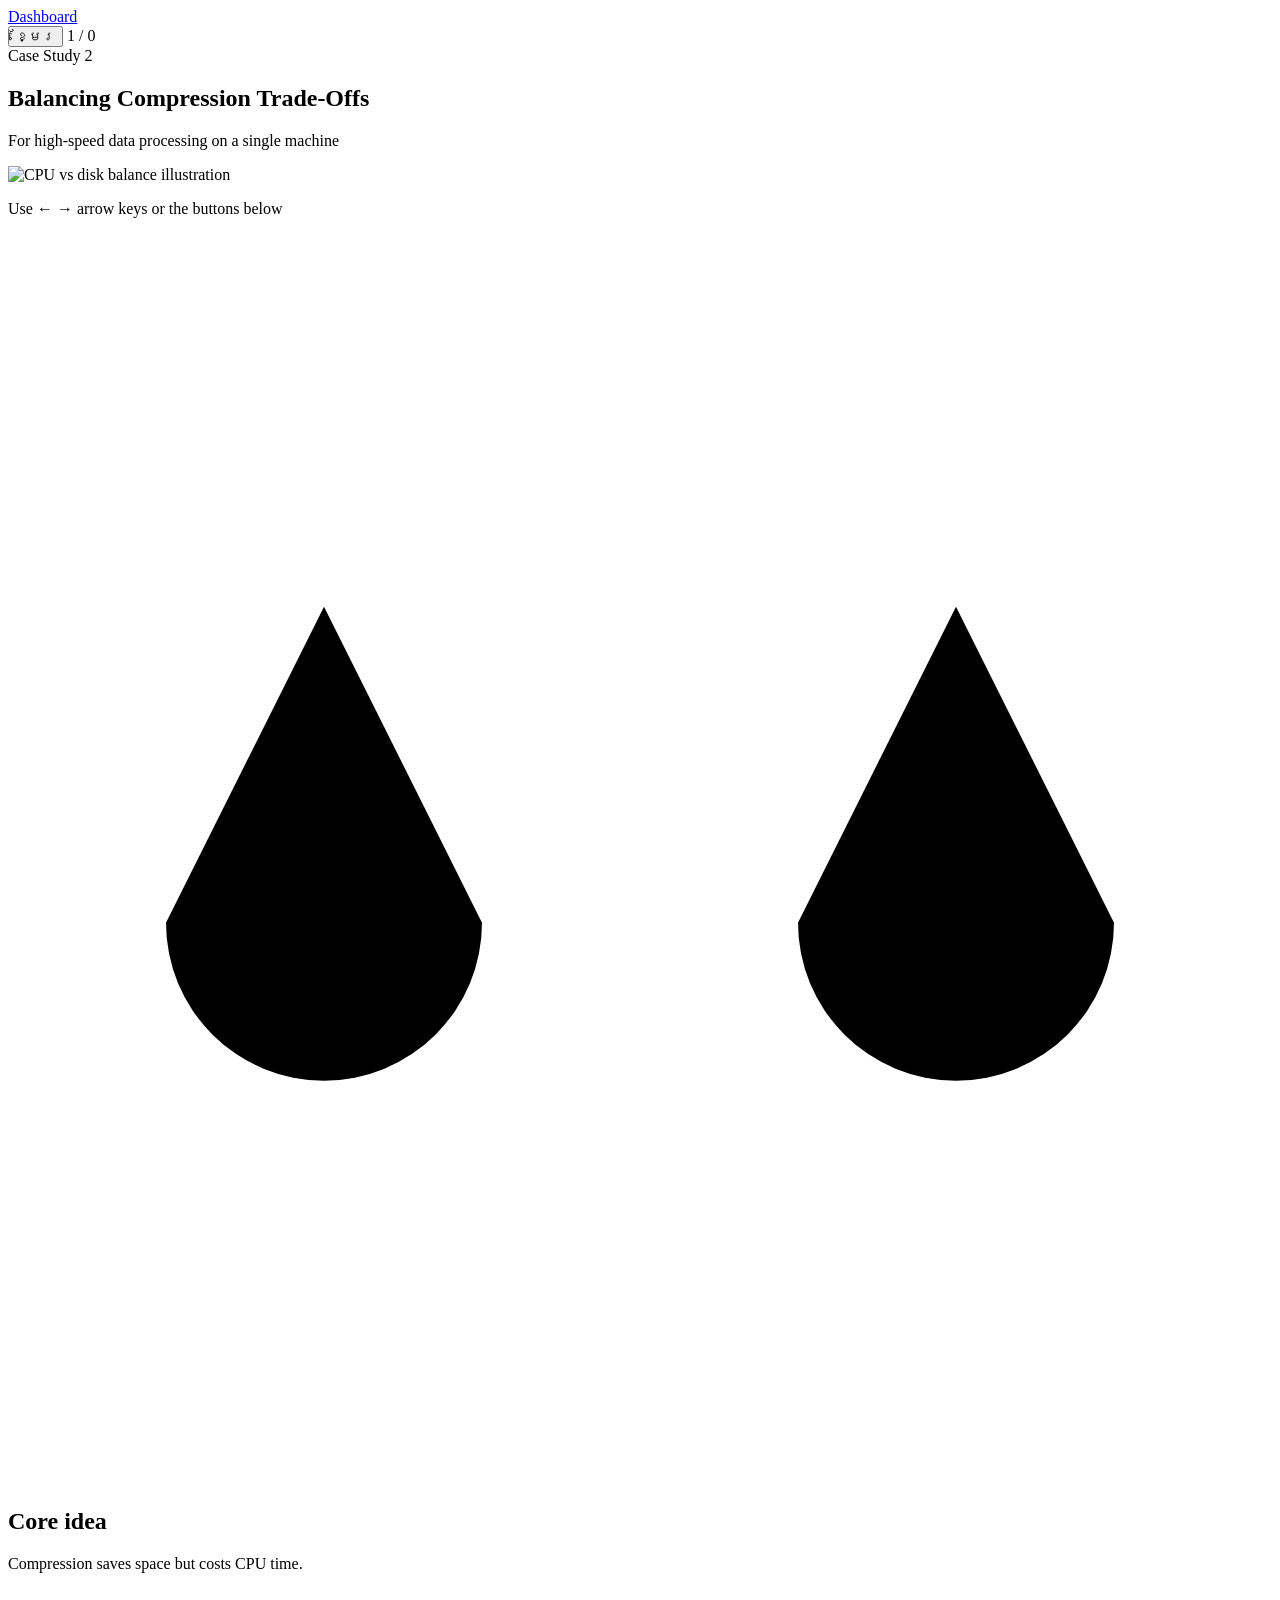
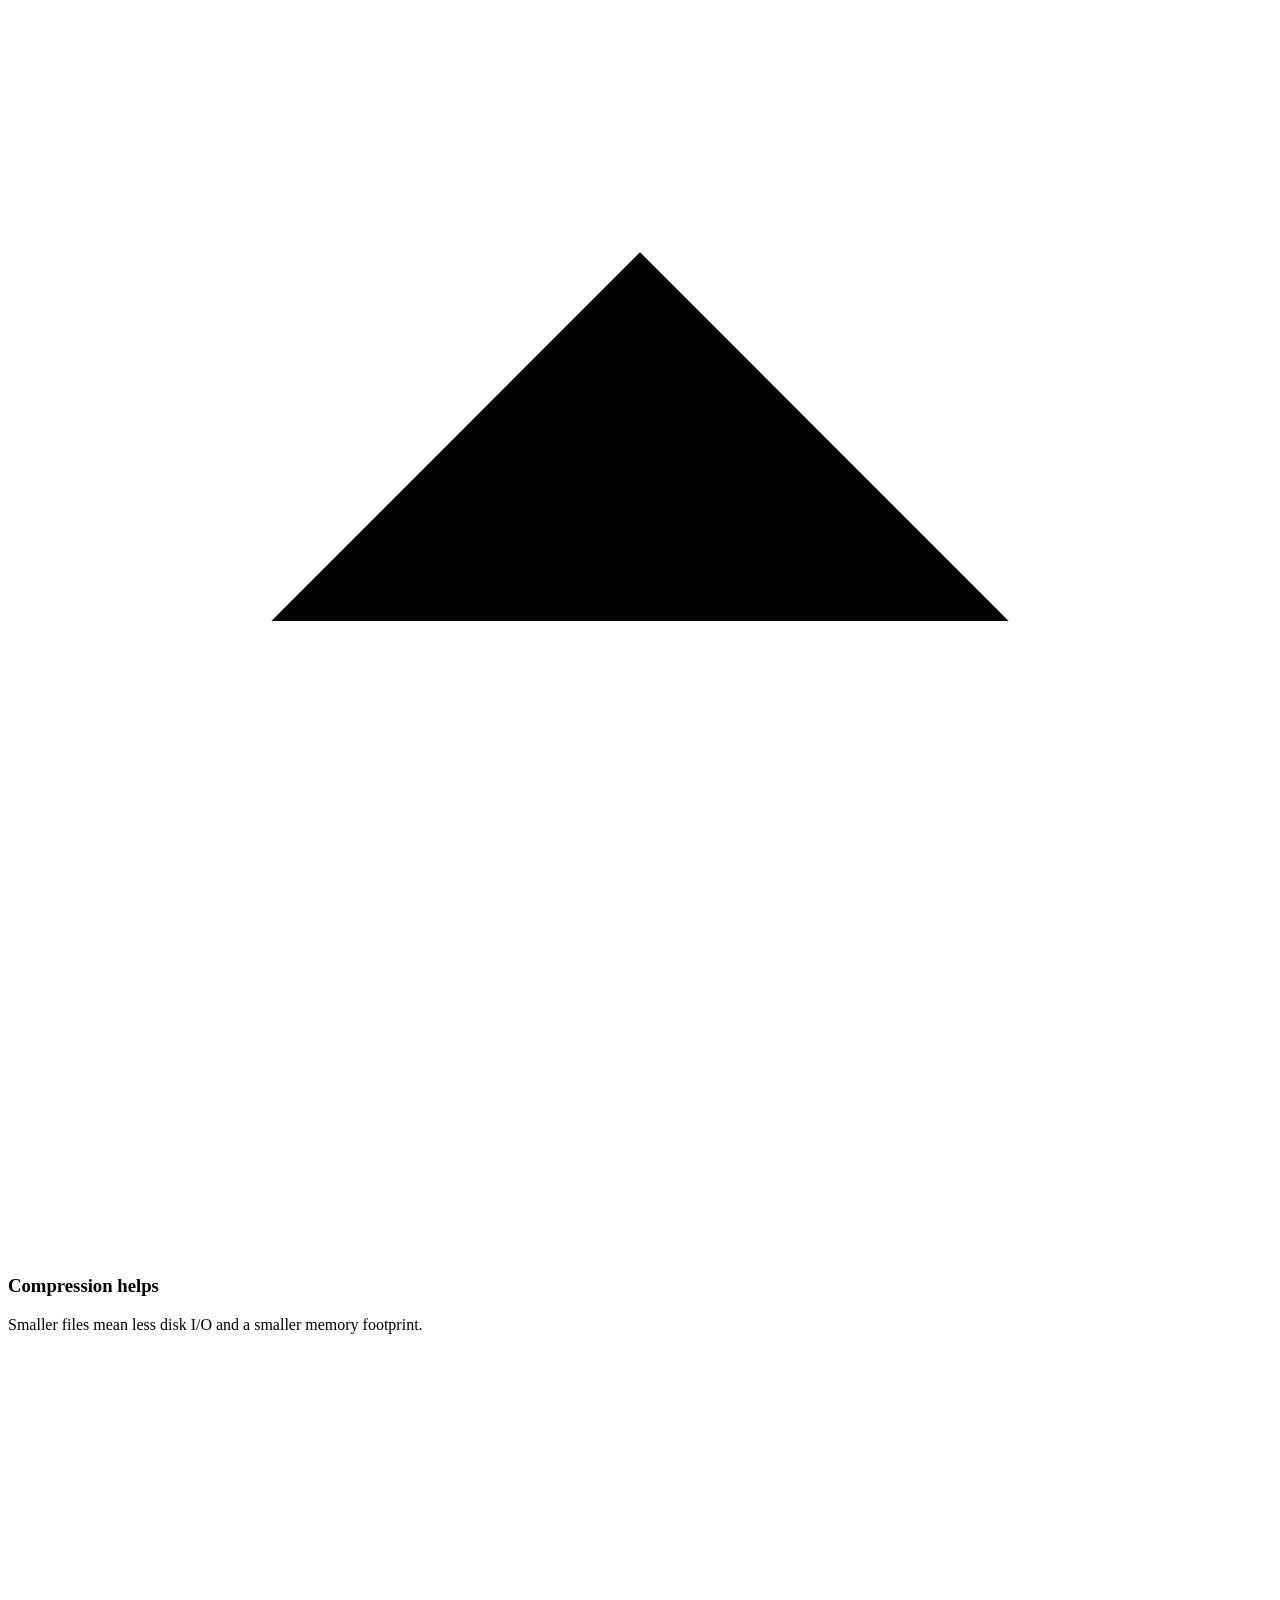
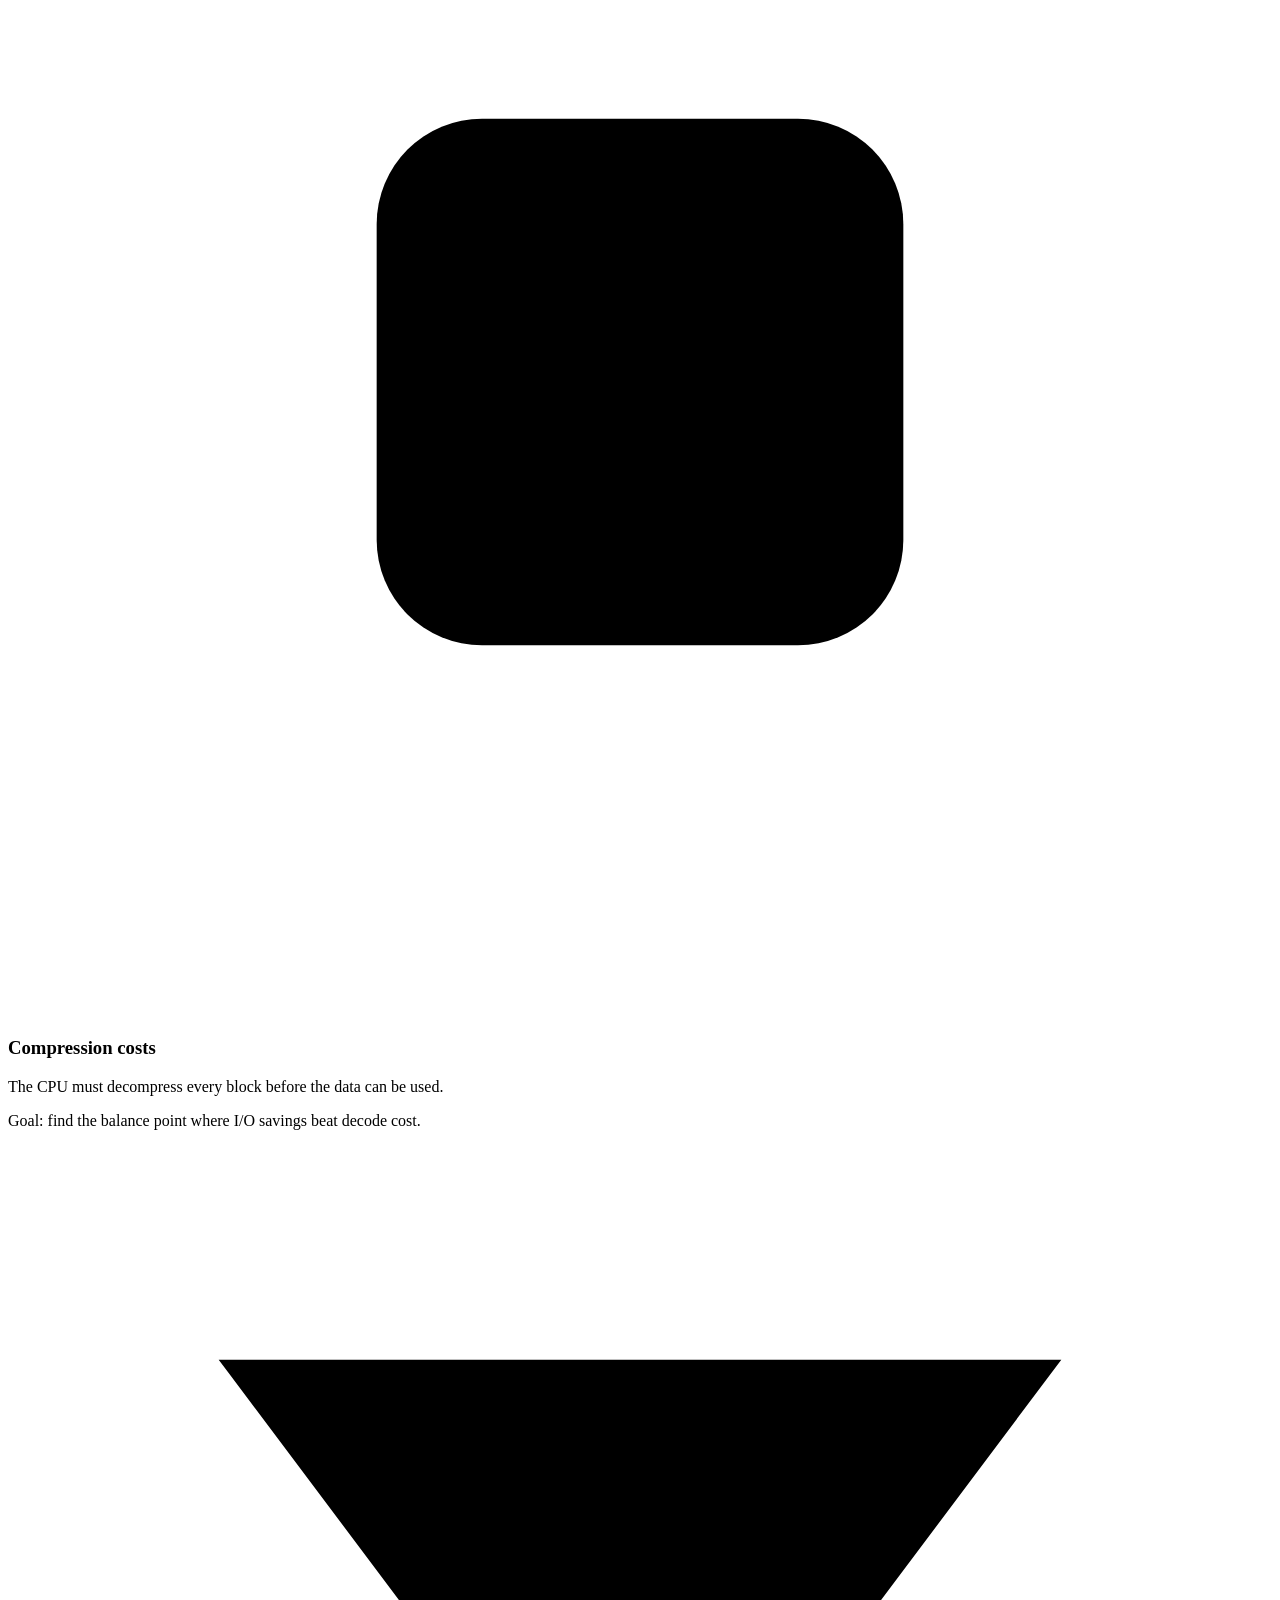
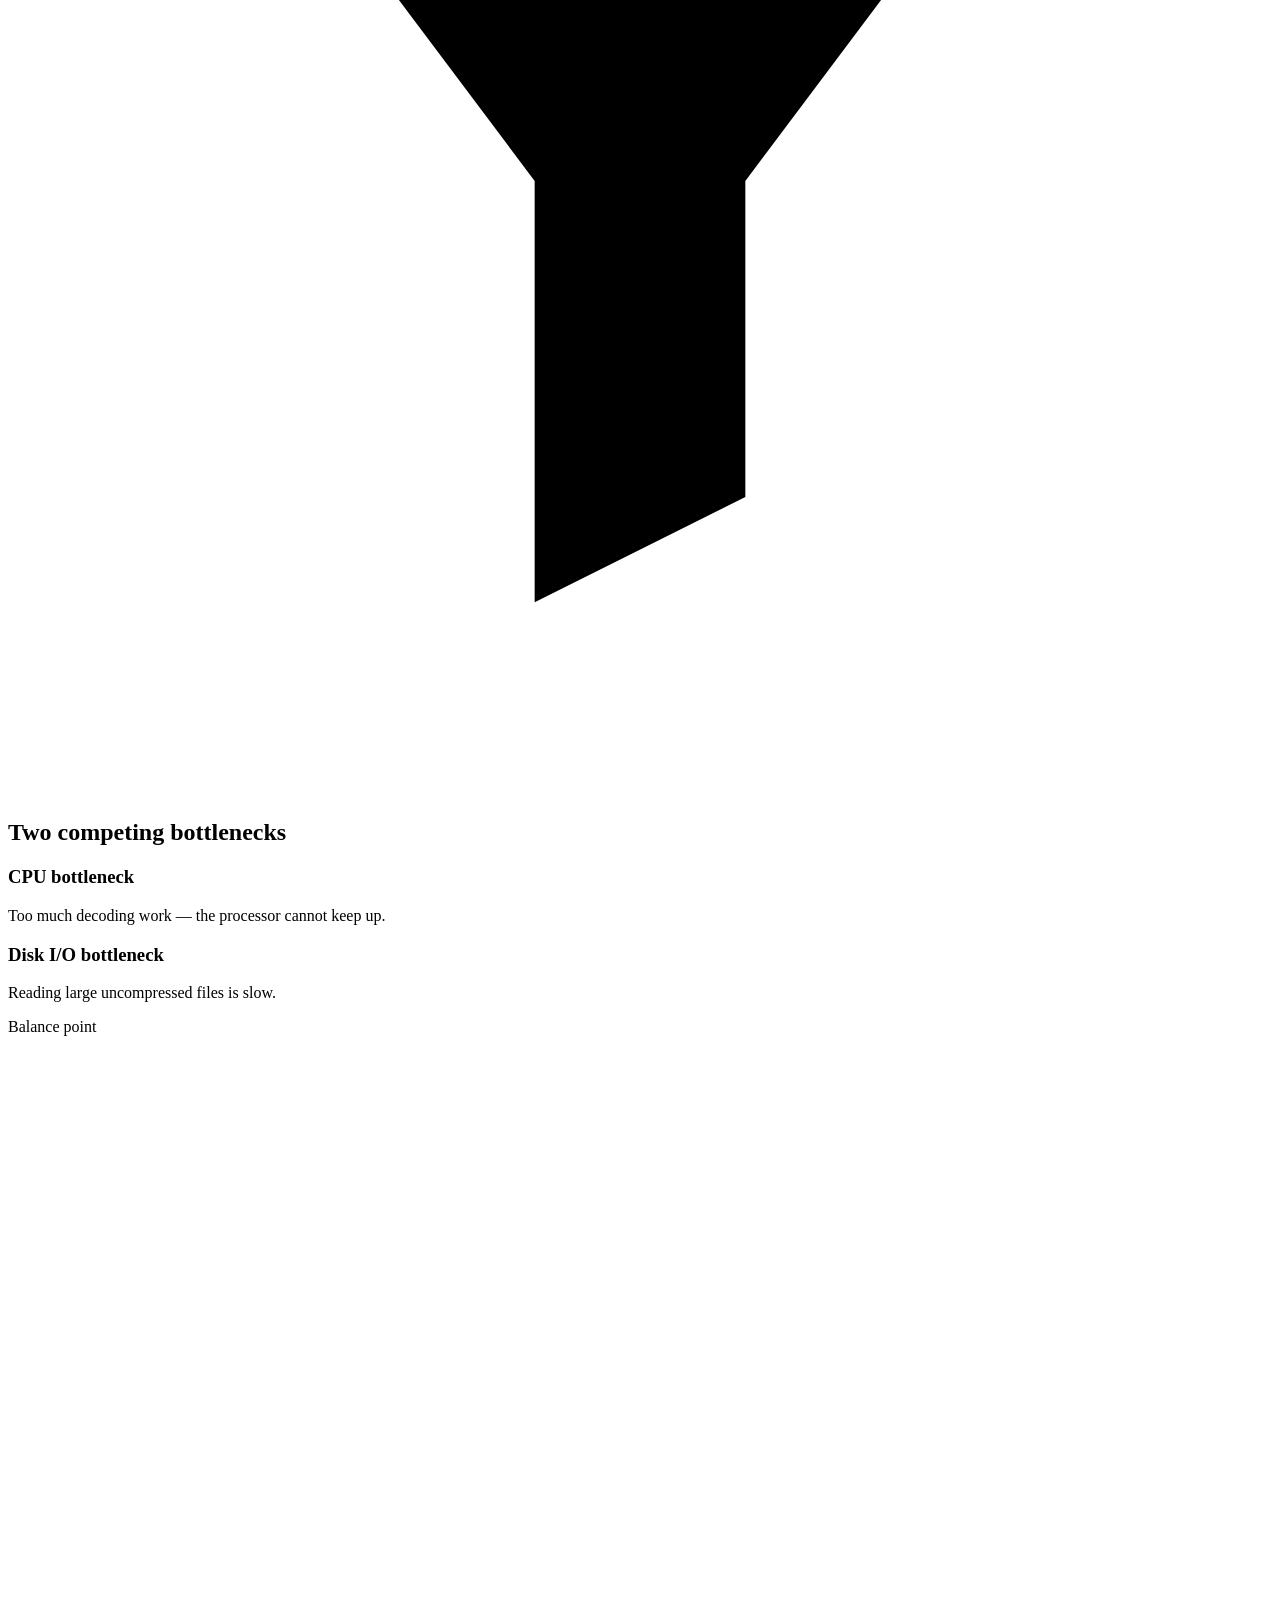
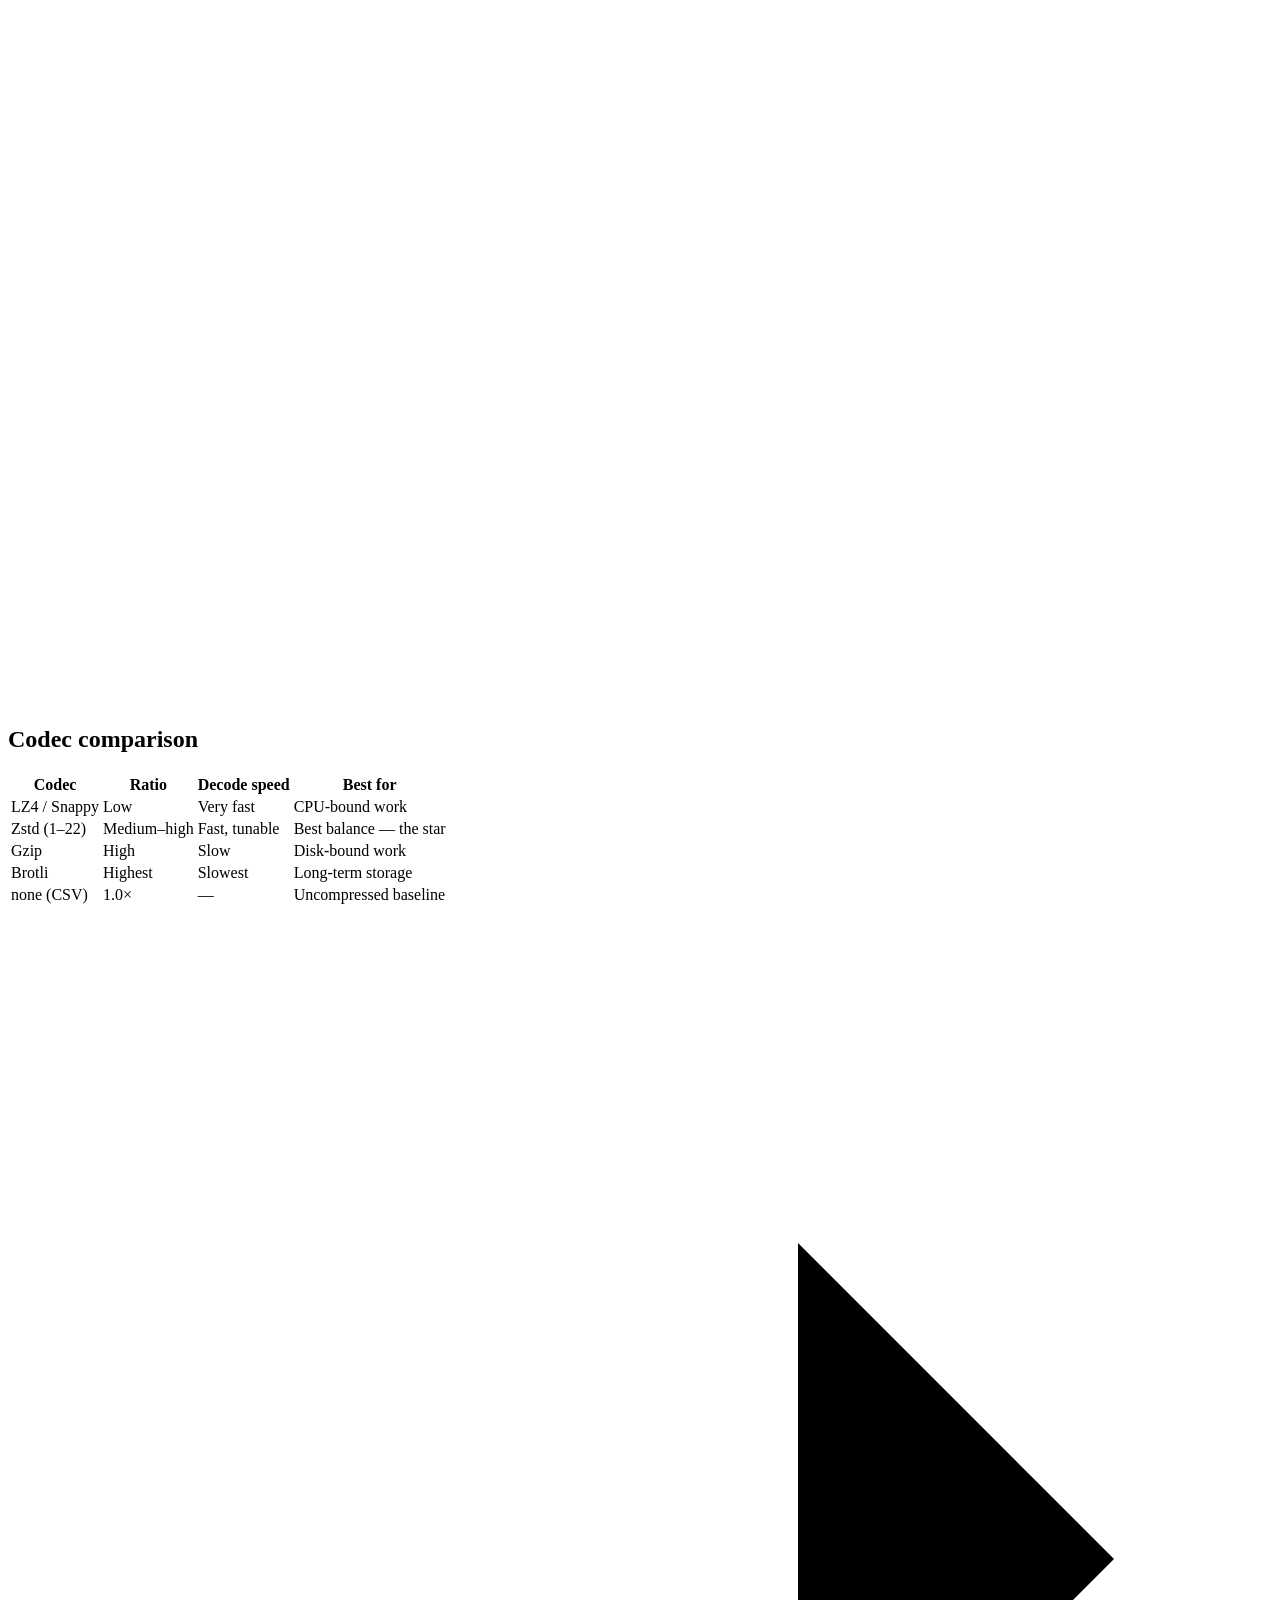
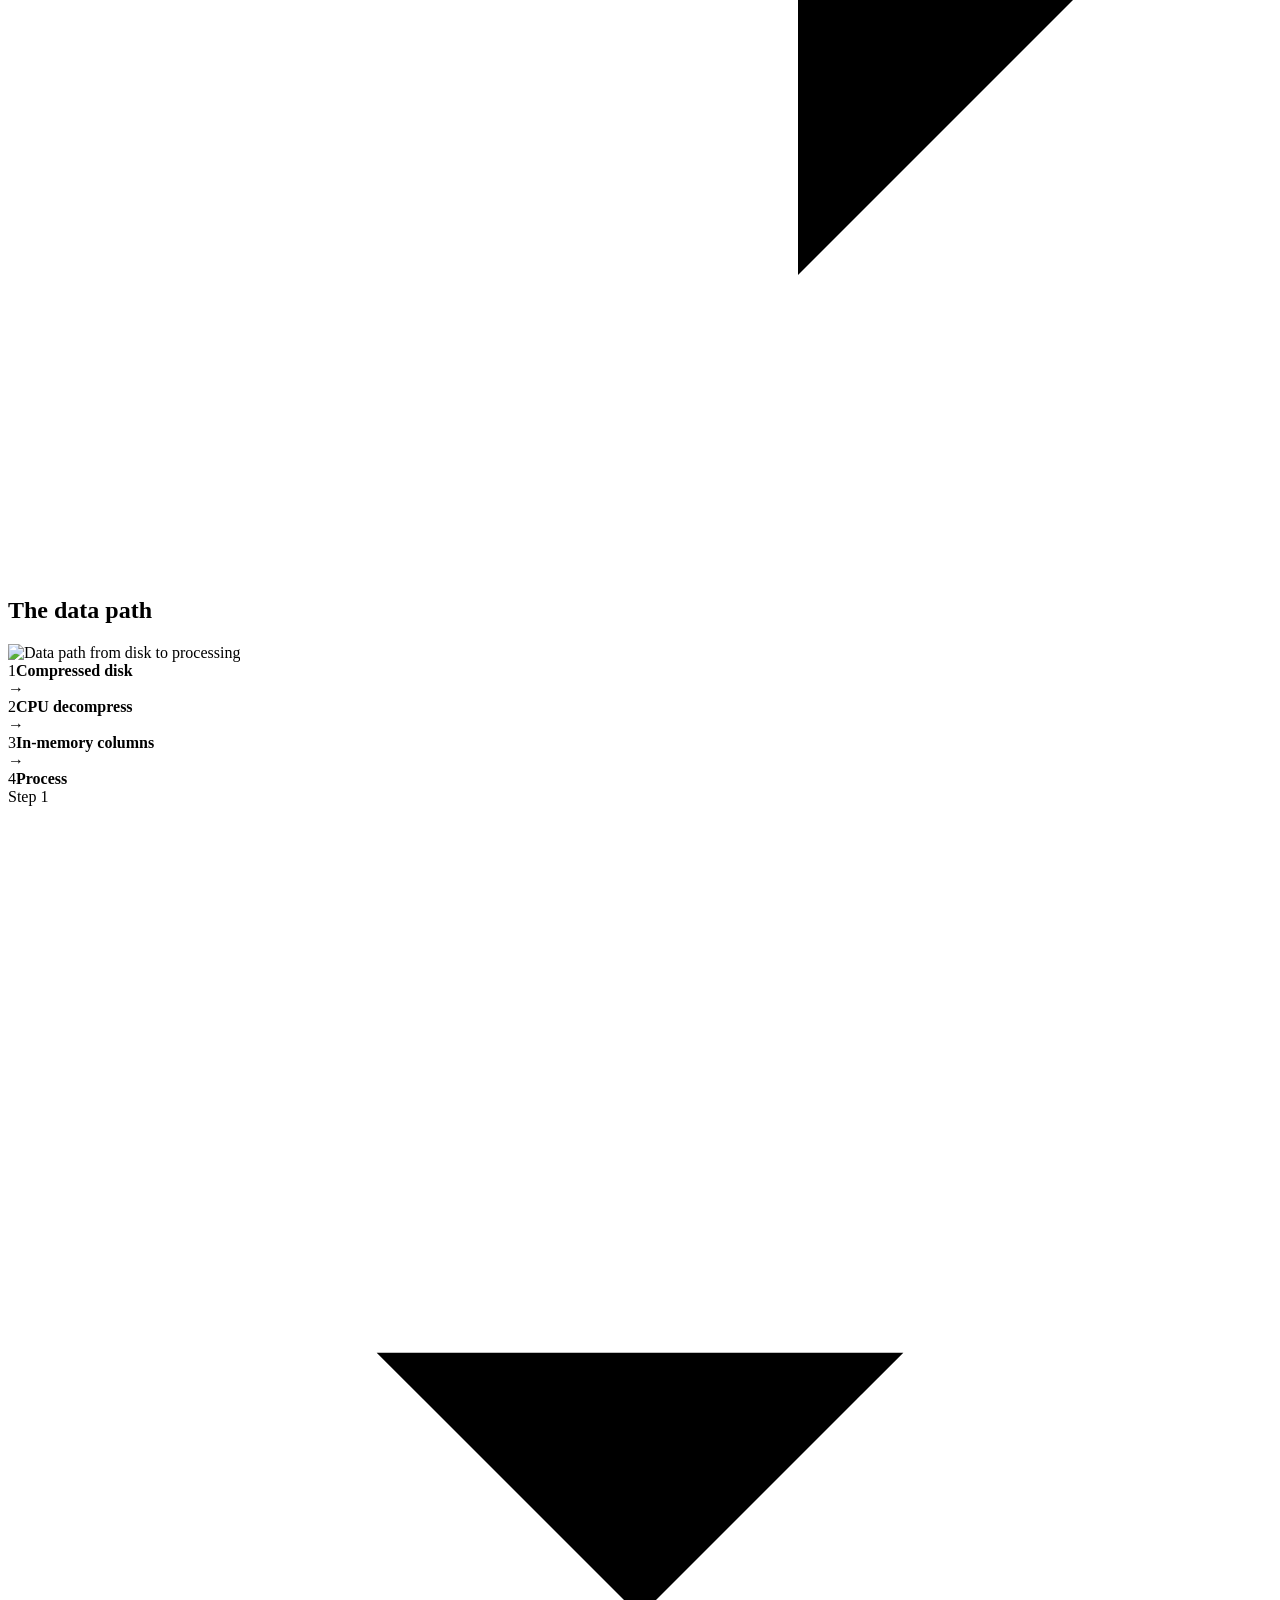
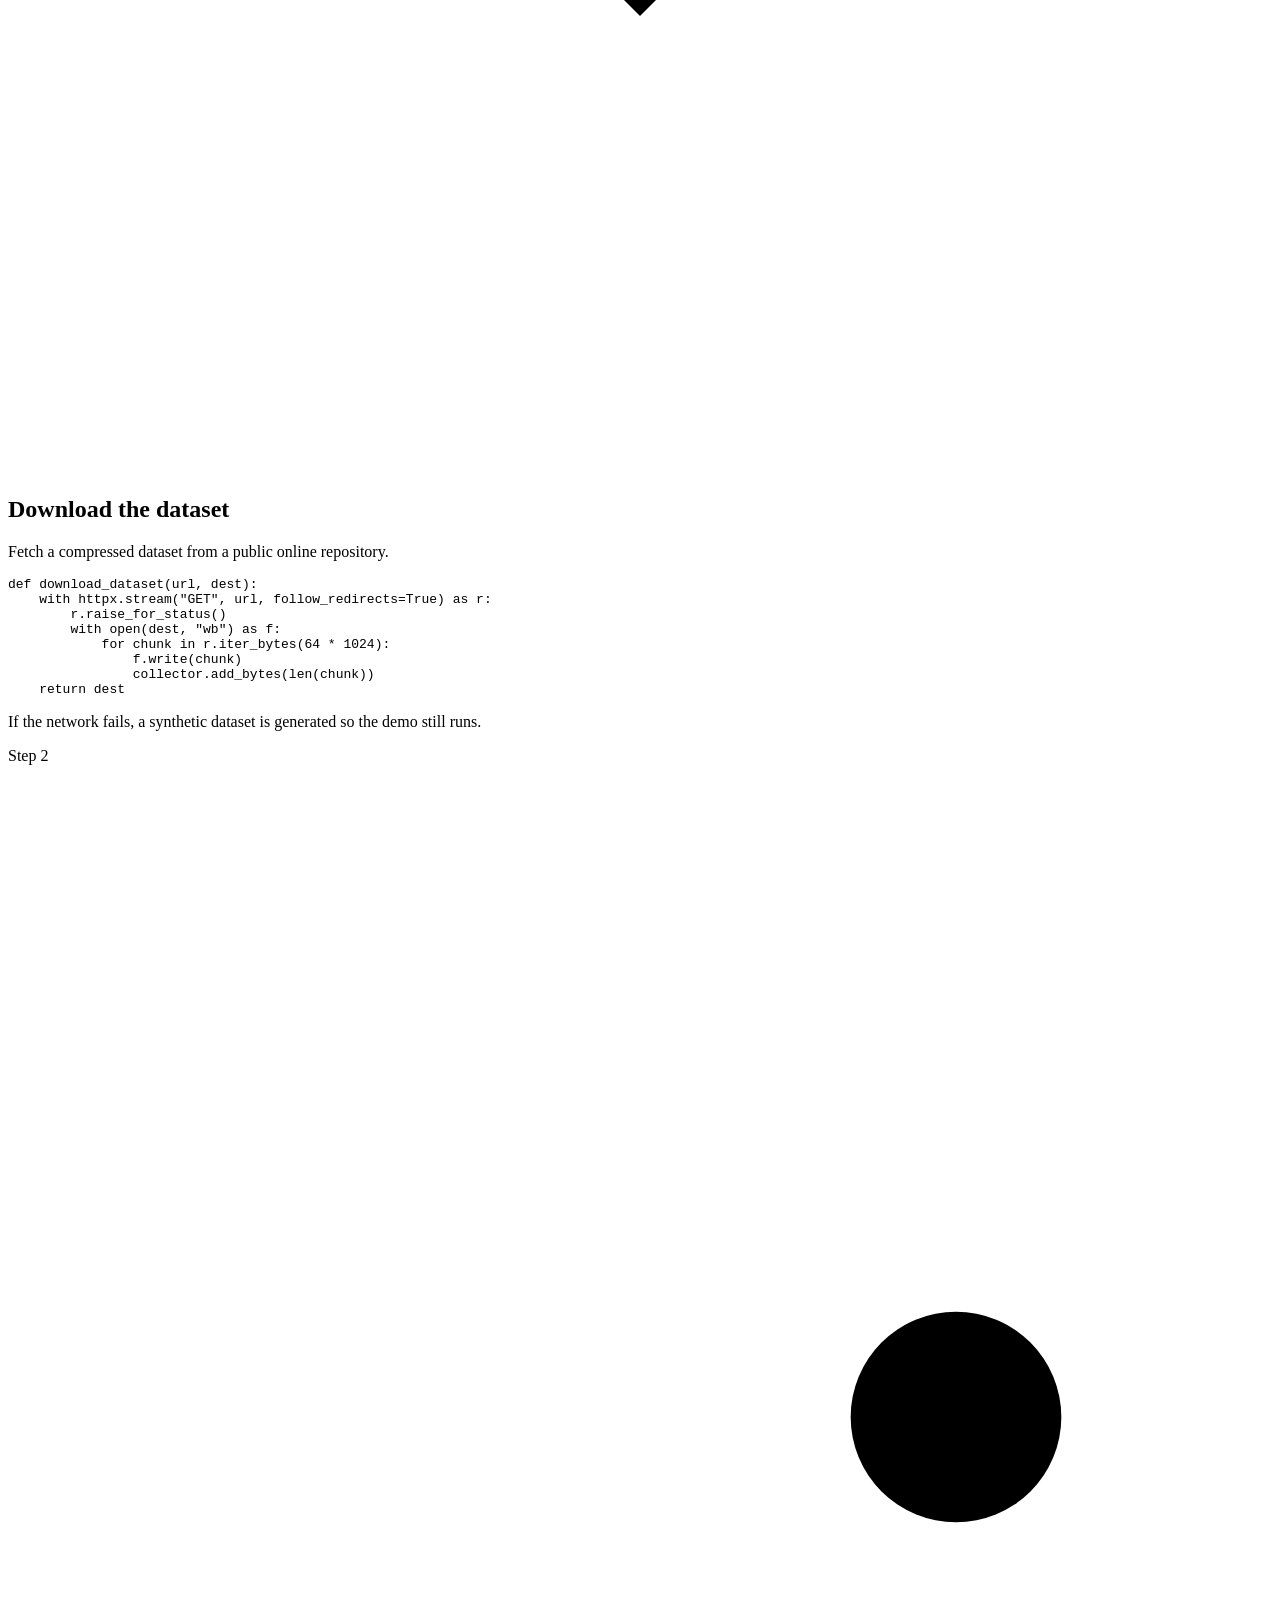
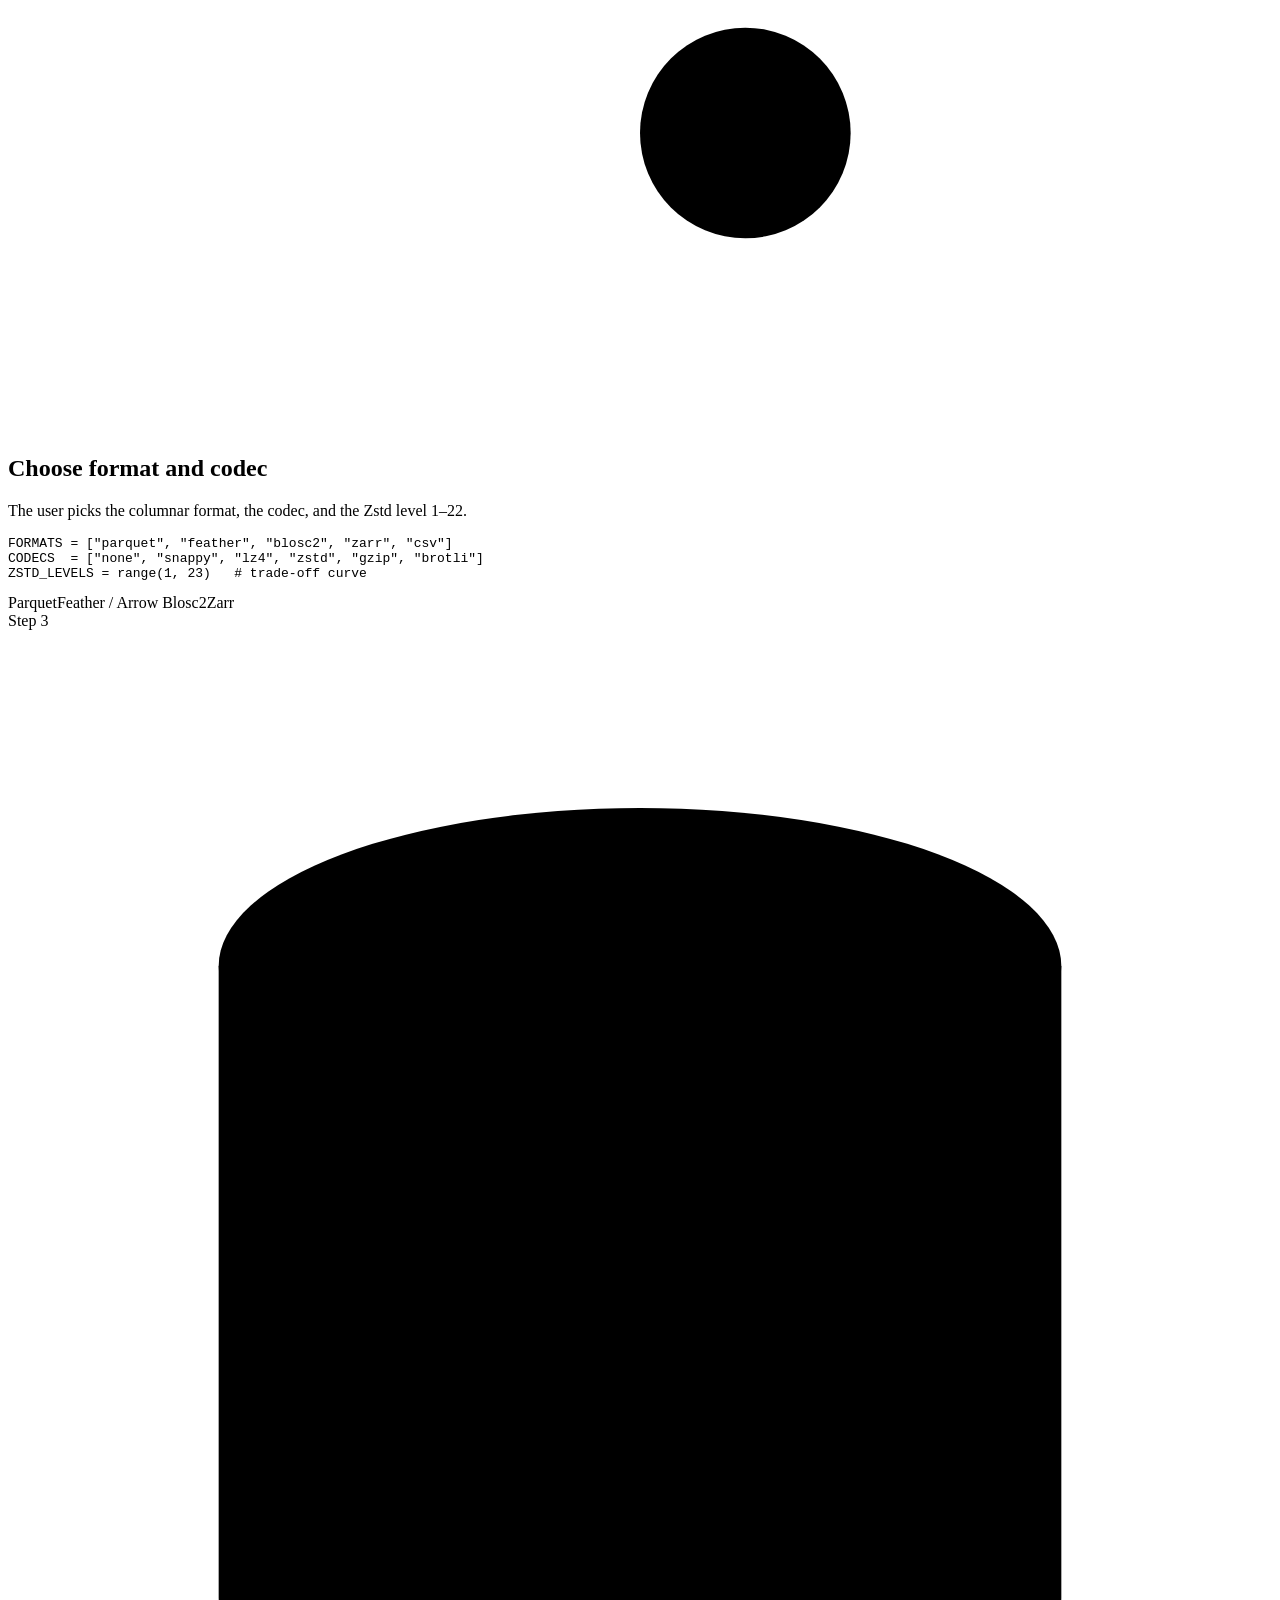
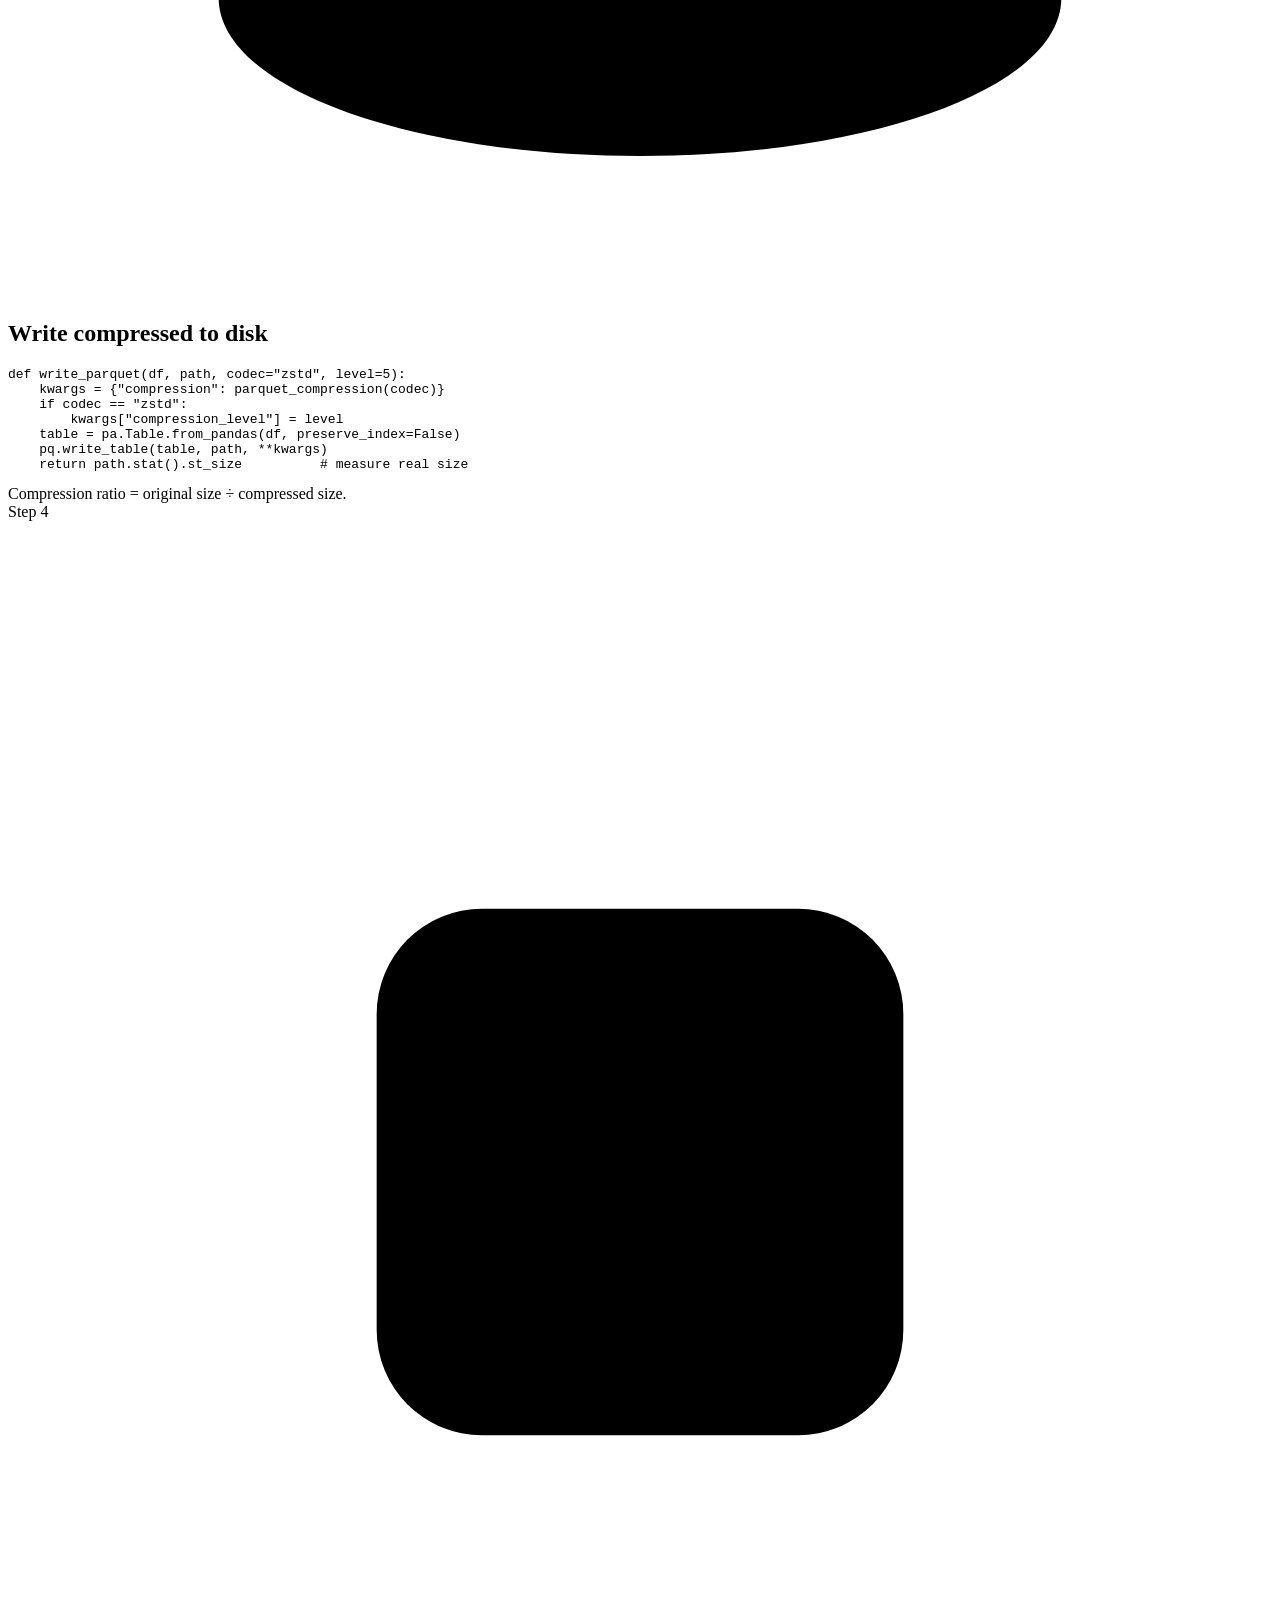
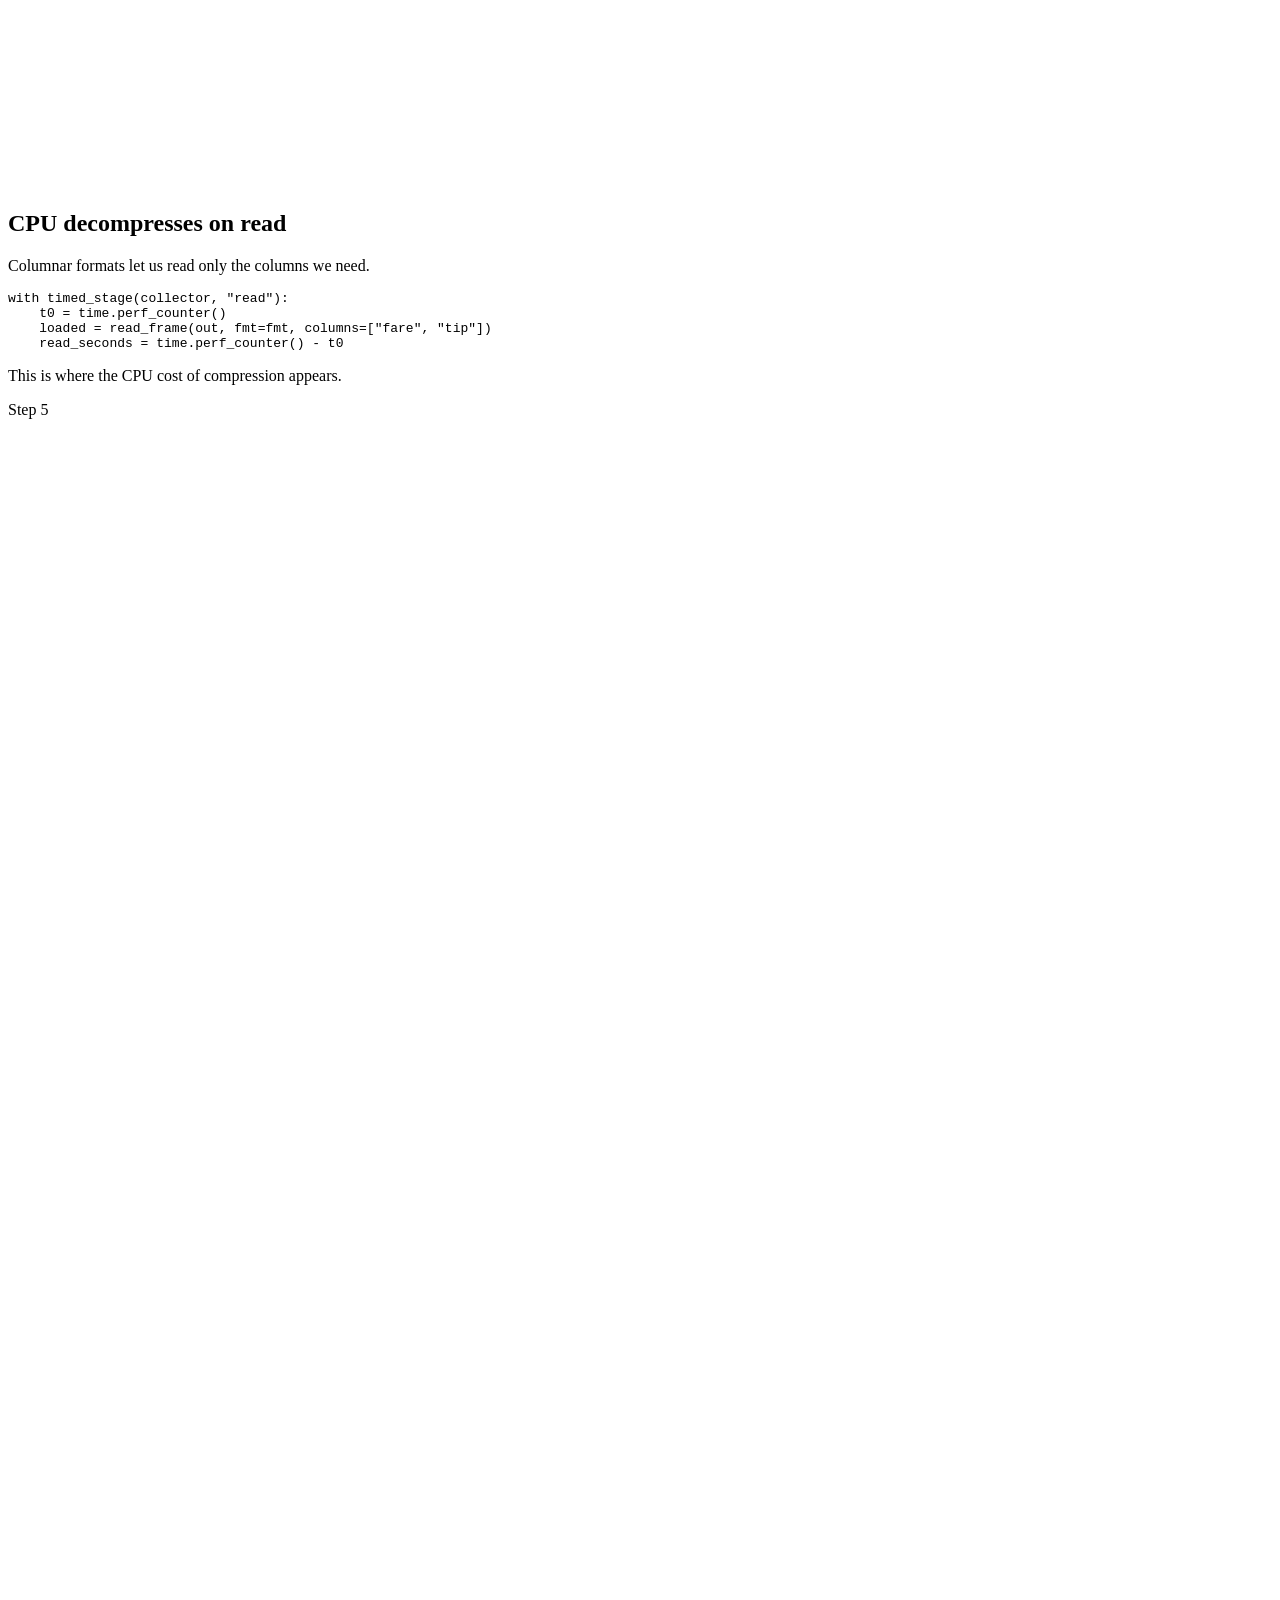
==== app/templates/slides.html @ fef618fb "Add Case Study 2 compression trade-offs web app and Khmer slides. FastAPI dashboard benchmarks codec" ====
<!DOCTYPE html>
<html lang="en">
<head>
  <meta charset="UTF-8" />
  <meta name="viewport" content="width=device-width, initial-scale=1" />
  <title>Case Study 2 — Presentation / បទបង្ហាញ</title>
  <link rel="preconnect" href="https://fonts.googleapis.com" />
  <link rel="preconnect" href="https://fonts.gstatic.com" crossorigin />
  <link href="https://fonts.googleapis.com/css2?family=Noto+Sans+Khmer:wght@400;500;700&family=Fraunces:opsz,wght@9..144,560;9..144,700&family=IBM+Plex+Sans:wght@400;500;600&family=IBM+Plex+Mono:wght@400;500&display=swap" rel="stylesheet" />
  <link rel="stylesheet" href="/static/slides.css" />
  <script src="/static/i18n.js"></script>
  <script src="/static/slides-i18n.js"></script>
</head>
<body class="deck">
  <div class="deck-bg"></div>

  <div class="deck-bar">
    <a class="link-btn" href="/" data-i18n="nav.dashboard">Dashboard</a>
    <div class="deck-bar-right">
      <button id="langToggle" class="lang-btn" type="button">ខ្មែរ</button>
      <span class="counter"><span id="slideNum">1</span> / <span id="slideTotal">0</span></span>
    </div>
  </div>
  <div class="progress"><div id="progressBar"></div></div>

  <main id="deck">

    <!-- 1 COVER -->
    <section class="slide cover">
      <span class="kicker" data-i18n="sl.kicker">Case Study 2</span>
      <h1 data-i18n="sl1.title">Balancing Compression Trade-Offs</h1>
      <p class="lead" data-i18n="sl1.sub">For high-speed data processing on a single machine</p>
      <img class="hero" src="/static/img/cover.png" alt="CPU vs disk balance illustration" />
      <p class="hint" data-i18n="sl.hint">Use ← → arrow keys or the buttons below</p>
    </section>

    <!-- 2 CORE IDEA -->
    <section class="slide">
      <h2><span class="ico">
        <svg viewBox="0 0 24 24"><path d="M12 3v18M4 7h16M6 7l-3 6a3 3 0 0 0 6 0zM18 7l-3 6a3 3 0 0 0 6 0z"/></svg>
      </span><span data-i18n="sl2.title">Core idea</span></h2>
      <p class="lead" data-i18n="sl2.lead">Compression saves space but costs CPU time.</p>
      <div class="two">
        <div class="card good">
          <span class="ico big"><svg viewBox="0 0 24 24"><path d="M12 19V5M5 12l7-7 7 7"/></svg></span>
          <h3 data-i18n="sl2.help">Compression helps</h3>
          <p data-i18n="sl2.helpd">Smaller files mean less disk I/O and a smaller memory footprint.</p>
        </div>
        <div class="card warn">
          <span class="ico big"><svg viewBox="0 0 24 24"><rect x="7" y="7" width="10" height="10" rx="2"/><path d="M10 3v4M14 3v4M10 17v4M14 17v4M3 10h4M3 14h4M17 10h4M17 14h4"/></svg></span>
          <h3 data-i18n="sl2.cost">Compression costs</h3>
          <p data-i18n="sl2.costd">The CPU must decompress every block before the data can be used.</p>
        </div>
      </div>
      <div class="callout" data-i18n="sl2.goal">Goal: find the balance point where I/O savings beat decode cost.</div>
    </section>

    <!-- 3 TWO BOTTLENECKS -->
    <section class="slide">
      <h2><span class="ico"><svg viewBox="0 0 24 24"><path d="M4 4h16l-6 8v6l-4 2v-8z"/></svg></span><span data-i18n="sl3.title">Two competing bottlenecks</span></h2>
      <div class="two">
        <div class="card">
          <h3 data-i18n="sl3.cpu">CPU bottleneck</h3>
          <p data-i18n="sl3.cpud">Too much decoding work — the processor cannot keep up.</p>
          <div class="bar"><span style="width:88%"></span></div>
        </div>
        <div class="card">
          <h3 data-i18n="sl3.disk">Disk I/O bottleneck</h3>
          <p data-i18n="sl3.diskd">Reading large uncompressed files is slow.</p>
          <div class="bar amber"><span style="width:82%"></span></div>
        </div>
      </div>
      <div class="balance-viz">
        <div class="bv-line"></div>
        <div class="bv-point"><span data-i18n="sl3.point">Balance point</span></div>
      </div>
    </section>

    <!-- 4 CODEC TABLE -->
    <section class="slide">
      <h2><span class="ico"><svg viewBox="0 0 24 24"><path d="M3 6h18M3 12h18M3 18h18"/></svg></span><span data-i18n="sl4.title">Codec comparison</span></h2>
      <table class="tbl">
        <thead><tr>
          <th data-i18n="sl4.h1">Codec</th><th data-i18n="sl4.h2">Ratio</th>
          <th data-i18n="sl4.h3">Decode speed</th><th data-i18n="sl4.h4">Best for</th>
        </tr></thead>
        <tbody>
          <tr><td>LZ4 / Snappy</td><td data-i18n="sl4.low">Low</td><td data-i18n="sl4.vfast">Very fast</td><td data-i18n="sl4.r1">CPU-bound work</td></tr>
          <tr class="star"><td>Zstd (1–22)</td><td data-i18n="sl4.med">Medium–high</td><td data-i18n="sl4.tune">Fast, tunable</td><td data-i18n="sl4.r2">Best balance — the star</td></tr>
          <tr><td>Gzip</td><td data-i18n="sl4.high">High</td><td data-i18n="sl4.slow">Slow</td><td data-i18n="sl4.r3">Disk-bound work</td></tr>
          <tr><td>Brotli</td><td data-i18n="sl4.vhigh">Highest</td><td data-i18n="sl4.vslow">Slowest</td><td data-i18n="sl4.r4">Long-term storage</td></tr>
          <tr><td data-i18n="sl4.none">none (CSV)</td><td>1.0×</td><td>—</td><td data-i18n="sl4.r5">Uncompressed baseline</td></tr>
        </tbody>
      </table>
    </section>

    <!-- 5 DATA PATH -->
    <section class="slide">
      <h2><span class="ico"><svg viewBox="0 0 24 24"><path d="M3 12h18M15 6l6 6-6 6"/></svg></span><span data-i18n="sl5.title">The data path</span></h2>
      <img class="hero small" src="/static/img/datapath.png" alt="Data path from disk to processing" />
      <div class="flow">
        <div class="flow-step"><span class="n">1</span><strong data-i18n="path.1">Compressed disk</strong></div>
        <span class="arw">→</span>
        <div class="flow-step"><span class="n">2</span><strong data-i18n="path.2">CPU decompress</strong></div>
        <span class="arw">→</span>
        <div class="flow-step"><span class="n">3</span><strong data-i18n="path.3">In-memory columns</strong></div>
        <span class="arw">→</span>
        <div class="flow-step"><span class="n">4</span><strong data-i18n="path.4">Process</strong></div>
      </div>
    </section>

    <!-- 6 STEP 1 CODE -->
    <section class="slide">
      <span class="step-tag" data-i18n="sl.step1">Step 1</span>
      <h2><span class="ico"><svg viewBox="0 0 24 24"><path d="M12 3v12M7 10l5 5 5-5M4 21h16"/></svg></span><span data-i18n="sl6.title">Download the dataset</span></h2>
      <p class="lead" data-i18n="sl6.lead">Fetch a compressed dataset from a public online repository.</p>
      <pre class="code"><code>def download_dataset(url, dest):
    with httpx.stream("GET", url, follow_redirects=True) as r:
        r.raise_for_status()
        with open(dest, "wb") as f:
            for chunk in r.iter_bytes(64 * 1024):
                f.write(chunk)
                collector.add_bytes(len(chunk))
    return dest</code></pre>
      <p class="note" data-i18n="sl6.note">If the network fails, a synthetic dataset is generated so the demo still runs.</p>
    </section>

    <!-- 7 STEP 2 CODE -->
    <section class="slide">
      <span class="step-tag" data-i18n="sl.step2">Step 2</span>
      <h2><span class="ico"><svg viewBox="0 0 24 24"><path d="M4 6h16M4 12h10M4 18h6"/><circle cx="18" cy="12" r="2"/><circle cx="14" cy="18" r="2"/></svg></span><span data-i18n="sl7.title">Choose format and codec</span></h2>
      <p class="lead" data-i18n="sl7.lead">The user picks the columnar format, the codec, and the Zstd level 1–22.</p>
      <pre class="code"><code>FORMATS = ["parquet", "feather", "blosc2", "zarr", "csv"]
CODECS  = ["none", "snappy", "lz4", "zstd", "gzip", "brotli"]
ZSTD_LEVELS = range(1, 23)   # trade-off curve</code></pre>
      <div class="chips">
        <span class="chip">Parquet</span><span class="chip">Feather / Arrow</span>
        <span class="chip">Blosc2</span><span class="chip">Zarr</span>
      </div>
    </section>

    <!-- 8 STEP 3 CODE -->
    <section class="slide">
      <span class="step-tag" data-i18n="sl.step3">Step 3</span>
      <h2><span class="ico"><svg viewBox="0 0 24 24"><ellipse cx="12" cy="6" rx="8" ry="3"/><path d="M4 6v12c0 1.7 3.6 3 8 3s8-1.3 8-3V6"/></svg></span><span data-i18n="sl8.title">Write compressed to disk</span></h2>
      <pre class="code"><code>def write_parquet(df, path, codec="zstd", level=5):
    kwargs = {"compression": parquet_compression(codec)}
    if codec == "zstd":
        kwargs["compression_level"] = level
    table = pa.Table.from_pandas(df, preserve_index=False)
    pq.write_table(table, path, **kwargs)
    return path.stat().st_size          # measure real size</code></pre>
      <div class="callout" data-i18n="sl8.note">Compression ratio = original size ÷ compressed size.</div>
    </section>

    <!-- 9 STEP 4 CODE -->
    <section class="slide">
      <span class="step-tag" data-i18n="sl.step4">Step 4</span>
      <h2><span class="ico"><svg viewBox="0 0 24 24"><rect x="7" y="7" width="10" height="10" rx="2"/><path d="M10 3v4M14 3v4M10 17v4M14 17v4M3 10h4M3 14h4M17 10h4M17 14h4"/></svg></span><span data-i18n="sl9.title">CPU decompresses on read</span></h2>
      <p class="lead" data-i18n="sl9.lead">Columnar formats let us read only the columns we need.</p>
      <pre class="code"><code>with timed_stage(collector, "read"):
    t0 = time.perf_counter()
    loaded = read_frame(out, fmt=fmt, columns=["fare", "tip"])
    read_seconds = time.perf_counter() - t0</code></pre>
      <p class="note" data-i18n="sl9.note">This is where the CPU cost of compression appears.</p>
    </section>

    <!-- 10 STEP 5 CODE -->
    <section class="slide">
      <span class="step-tag" data-i18n="sl.step5">Step 5</span>
      <h2><span class="ico"><svg viewBox="0 0 24 24"><path d="M3 20V10M9 20V4M15 20v-7M21 20V7"/></svg></span><span data-i18n="sl10.title">Process in memory</span></h2>
      <pre class="code"><code>def light_analytics(df):
    sub = df[["fare", "tip", "distance_km"]]
    return {
        "rows": len(df),
        "sum":  float(sub.sum().sum()),
        "mean": float(sub.mean().mean()),
    }</code></pre>
      <div class="callout" data-i18n="sl10.note">The same analytics run for every codec, so the comparison is fair.</div>
    </section>

    <!-- 11 METRICS -->
    <section class="slide">
      <h2><span class="ico"><svg viewBox="0 0 24 24"><path d="M3 3v18h18"/><path d="M7 15l4-5 3 3 5-7"/></svg></span><span data-i18n="sl11.title">Metrics we capture</span></h2>
      <div class="grid5">
        <div class="metric"><span class="ico"><svg viewBox="0 0 24 24"><path d="M13 2 4 14h7l-1 8 9-12h-7z"/></svg></span><strong data-i18n="sl11.m1">Throughput</strong><span data-i18n="sl11.m1d">MB/s processed</span></div>
        <div class="metric"><span class="ico"><svg viewBox="0 0 24 24"><rect x="7" y="7" width="10" height="10" rx="2"/></svg></span><strong data-i18n="sl11.m2">CPU usage</strong><span data-i18n="sl11.m2d">percent while decoding</span></div>
        <div class="metric"><span class="ico"><svg viewBox="0 0 24 24"><circle cx="12" cy="12" r="9"/><path d="M12 7v5l3 3"/></svg></span><strong data-i18n="sl11.m3">Disk wait</strong><span data-i18n="sl11.m3d">I/O stall percent</span></div>
        <div class="metric"><span class="ico"><svg viewBox="0 0 24 24"><rect x="3" y="8" width="18" height="9" rx="1"/><path d="M7 8V5M12 8V5M17 8V5"/></svg></span><strong data-i18n="sl11.m4">Peak memory</strong><span data-i18n="sl11.m4d">maximum RAM used</span></div>
        <div class="metric"><span class="ico"><svg viewBox="0 0 24 24"><path d="M4 6h16v5H4zM4 13h16v5H4z"/></svg></span><strong data-i18n="sl11.m5">Ratio</strong><span data-i18n="sl11.m5d">original ÷ compressed</span></div>
      </div>
      <pre class="code small"><code>snap = MetricSnapshot(
    cpu_percent      = proc.cpu_percent(),
    disk_wait_percent= psutil.cpu_times_percent().iowait,
    rss_mb           = proc.memory_info().rss / 1024**2,
    throughput_mb_s  = bytes_done / 1024**2 / elapsed,
)</code></pre>
    </section>

    <!-- 12 BALANCE CHART -->
    <section class="slide">
      <h2><span class="ico"><svg viewBox="0 0 24 24"><path d="M3 17l6-6 4 4 8-8"/></svg></span><span data-i18n="sl12.title">Finding the balance point</span></h2>
      <p class="lead" data-i18n="sl12.lead">Plot CPU% against disk-wait% across Zstd levels. Where the two lines meet is the sweet spot.</p>
      <div class="cross">
        <svg viewBox="0 0 400 160" preserveAspectRatio="none">
          <polyline class="l-cpu" points="10,140 80,120 150,95 220,65 290,38 380,18" />
          <polyline class="l-disk" points="10,20 80,42 150,68 220,95 290,120 380,140" />
          <circle class="x" cx="185" cy="81" r="6" />
        </svg>
        <div class="legend">
          <span><i class="dot green"></i><span data-i18n="chart.cpu">CPU %</span></span>
          <span><i class="dot amber"></i><span data-i18n="chart.disk">Disk wait %</span></span>
          <span><i class="dot white"></i><span data-i18n="sl3.point">Balance point</span></span>
        </div>
      </div>
    </section>

    <!-- 13 RESULTS -->
    <section class="slide">
      <h2><span class="ico"><svg viewBox="0 0 24 24"><path d="M4 4h16v16H4z"/><path d="M4 10h16M10 4v16"/></svg></span><span data-i18n="sl13.title">Measured results</span></h2>
      <table class="tbl">
        <thead><tr>
          <th data-i18n="sl4.h1">Codec</th><th data-i18n="th.ratio">Ratio</th>
          <th data-i18n="th.total">Total (s)</th><th data-i18n="th.mbs">MB/s</th>
          <th data-i18n="sl13.speed">Speedup</th>
        </tr></thead>
        <tbody>
          <tr><td>none (CSV)</td><td>1.00×</td><td>0.152</td><td>54</td><td>1.0×</td></tr>
          <tr><td>snappy</td><td>1.84×</td><td>0.073</td><td>22</td><td>2.1×</td></tr>
          <tr class="star"><td>lz4</td><td>1.84×</td><td>0.019</td><td>178</td><td>8.0×</td></tr>
          <tr><td>zstd L5</td><td>2.05×</td><td>0.024</td><td>~100</td><td>6.5×</td></tr>
          <tr><td>gzip</td><td>2.09×</td><td>0.046</td><td>~60</td><td>3.3×</td></tr>
        </tbody>
      </table>
      <p class="note" data-i18n="sl13.note">Measured on this laptop with an SSD. On slower disks the winner shifts toward higher Zstd levels.</p>
    </section>

    <!-- 14 RECOMMENDATION -->
    <section class="slide">
      <h2><span class="ico"><svg viewBox="0 0 24 24"><path d="M12 2l2.4 6.9H22l-6 4.4 2.3 7-6.3-4.6L5.7 20l2.3-7-6-4.4h7.6z"/></svg></span><span data-i18n="sl14.title">Recommendation</span></h2>
      <div class="big-quote">
        <p data-i18n="sl14.quote">On this machine, LZ4 on Parquet gave the best wall-clock time (about 8× faster than uncompressed CSV), because decoding is cheap and the files are already small enough that heavier compression does not pay off.</p>
      </div>
      <div class="callout" data-i18n="sl14.note">When storage is slow or data is much larger, Zstd levels 3–9 usually win instead.</div>
    </section>

    <!-- 15 MODERN STACK -->
    <section class="slide">
      <h2><span class="ico"><svg viewBox="0 0 24 24"><path d="M12 3l9 5-9 5-9-5z"/><path d="M3 13l9 5 9-5"/></svg></span><span data-i18n="sl15.title">Bcolz is old — use the modern stack</span></h2>
      <div class="two">
        <div class="card warn">
          <h3 data-i18n="sl15.old">Legacy</h3>
          <p><strong>Bcolz</strong> — <span data-i18n="sl15.oldd">no longer actively maintained</span></p>
        </div>
        <div class="card good">
          <h3 data-i18n="sl15.new">Modern replacements</h3>
          <ul class="ticks">
            <li><strong>Parquet</strong> — <span data-i18n="sl15.p">columnar analytics standard</span></li>
            <li><strong>Arrow / Feather</strong> — <span data-i18n="sl15.a">very fast in memory</span></li>
            <li><strong>Blosc2</strong> — <span data-i18n="sl15.b">multi-threaded decompression</span></li>
            <li><strong>Zarr</strong> — <span data-i18n="sl15.z">chunked N-dimensional arrays</span></li>
          </ul>
        </div>
      </div>
    </section>

    <!-- 16 THEORY -->
    <section class="slide">
      <h2><span class="ico"><svg viewBox="0 0 24 24"><circle cx="12" cy="12" r="9"/><path d="M12 7v5l3 3"/></svg></span><span data-i18n="sl16.title">Why theory says this happens</span></h2>
      <div class="two">
        <div class="card">
          <h3>Amdahl's Law</h3>
          <p data-i18n="sl16.a">Once disk time shrinks, the remaining decode work dominates total time — so more compression stops helping.</p>
        </div>
        <div class="card">
          <h3>Roofline model</h3>
          <p data-i18n="sl16.r">Performance is capped by bandwidth or by compute. The best codec sits on the ridge between the two.</p>
        </div>
      </div>
      <div class="callout" data-i18n="sl16.t">Multi-threaded decompression (Blosc2, Zstd) pushes the CPU limit higher by using more cores.</div>
    </section>

    <!-- 17 HOW TO RUN -->
    <section class="slide">
      <h2><span class="ico"><svg viewBox="0 0 24 24"><path d="M8 5l10 7-10 7z"/></svg></span><span data-i18n="sl17.title">How to run the app</span></h2>
      <pre class="code"><code>cd Week-5
python3 -m venv .venv
.venv/bin/pip install -r requirements.txt
.venv/bin/uvicorn app.main:app --host 127.0.0.1 --port 8000</code></pre>
      <ol class="run-steps">
        <li data-i18n="sl17.s1">Open http://127.0.0.1:8000</li>
        <li data-i18n="sl17.s2">Click Download dataset</li>
        <li data-i18n="sl17.s3">Pick a format, a codec, and drag the Zstd slider</li>
        <li data-i18n="sl17.s4">Click Full benchmark and watch the live charts</li>
        <li data-i18n="sl17.s5">Read the recommendation banner</li>
      </ol>
    </section>

    <!-- 18 SUMMARY -->
    <section class="slide cover">
      <span class="kicker" data-i18n="sl18.kicker">Summary</span>
      <h1 data-i18n="sl18.title">Balance, not maximum compression</h1>
      <div class="sum">
        <div class="sum-item"><span class="n">1</span><span data-i18n="sl18.a">Compression trades disk I/O for CPU work.</span></div>
        <div class="sum-item"><span class="n">2</span><span data-i18n="sl18.b">Columnar formats read only the needed columns.</span></div>
        <div class="sum-item"><span class="n">3</span><span data-i18n="sl18.c">Measure CPU, disk wait, memory, and ratio together.</span></div>
        <div class="sum-item"><span class="n">4</span><span data-i18n="sl18.d">The best codec depends on your disk and your data.</span></div>
      </div>
      <p class="hint" data-i18n="sl18.thanks">Thank you — questions welcome.</p>
    </section>

  </main>

  <nav class="deck-nav">
    <button id="prev" type="button" aria-label="Previous">‹</button>
    <div id="dots" class="dots"></div>
    <button id="next" type="button" aria-label="Next">›</button>
  </nav>

  <script src="/static/slides.js"></script>
</body>
</html>
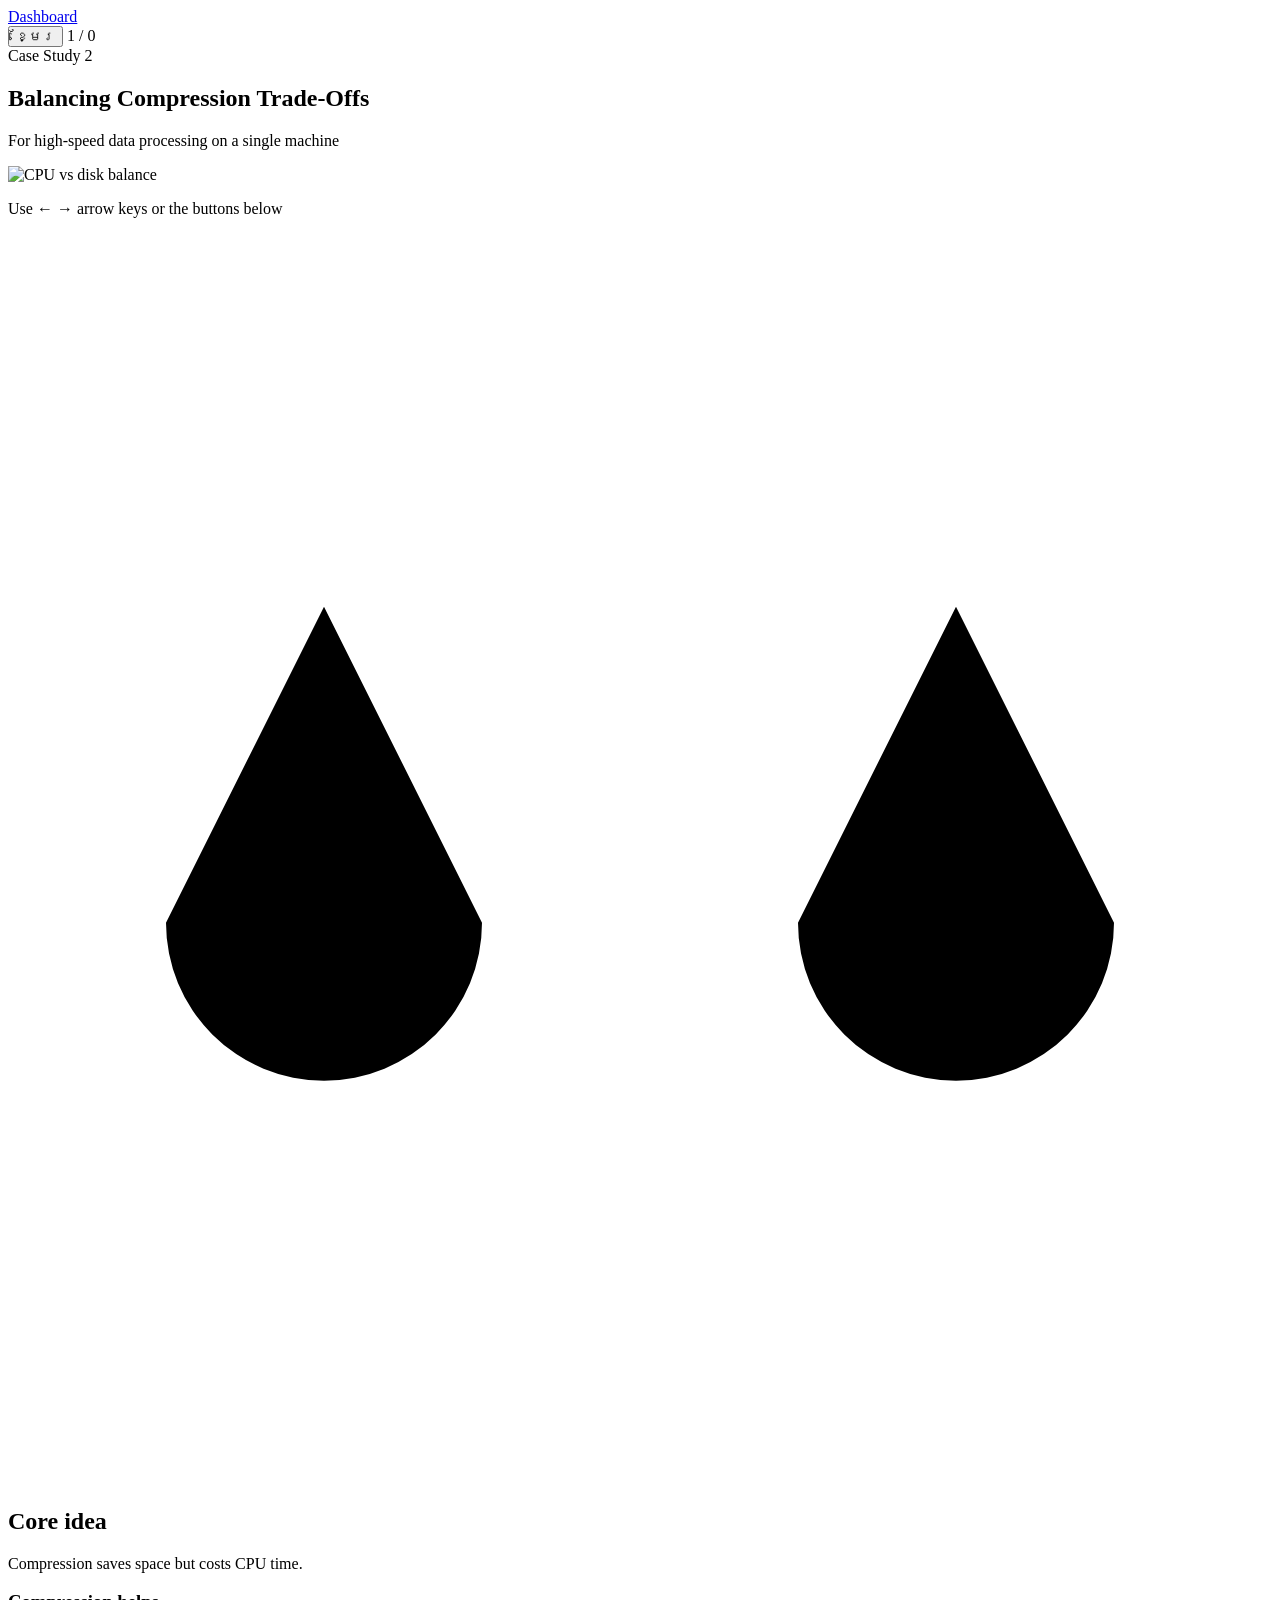
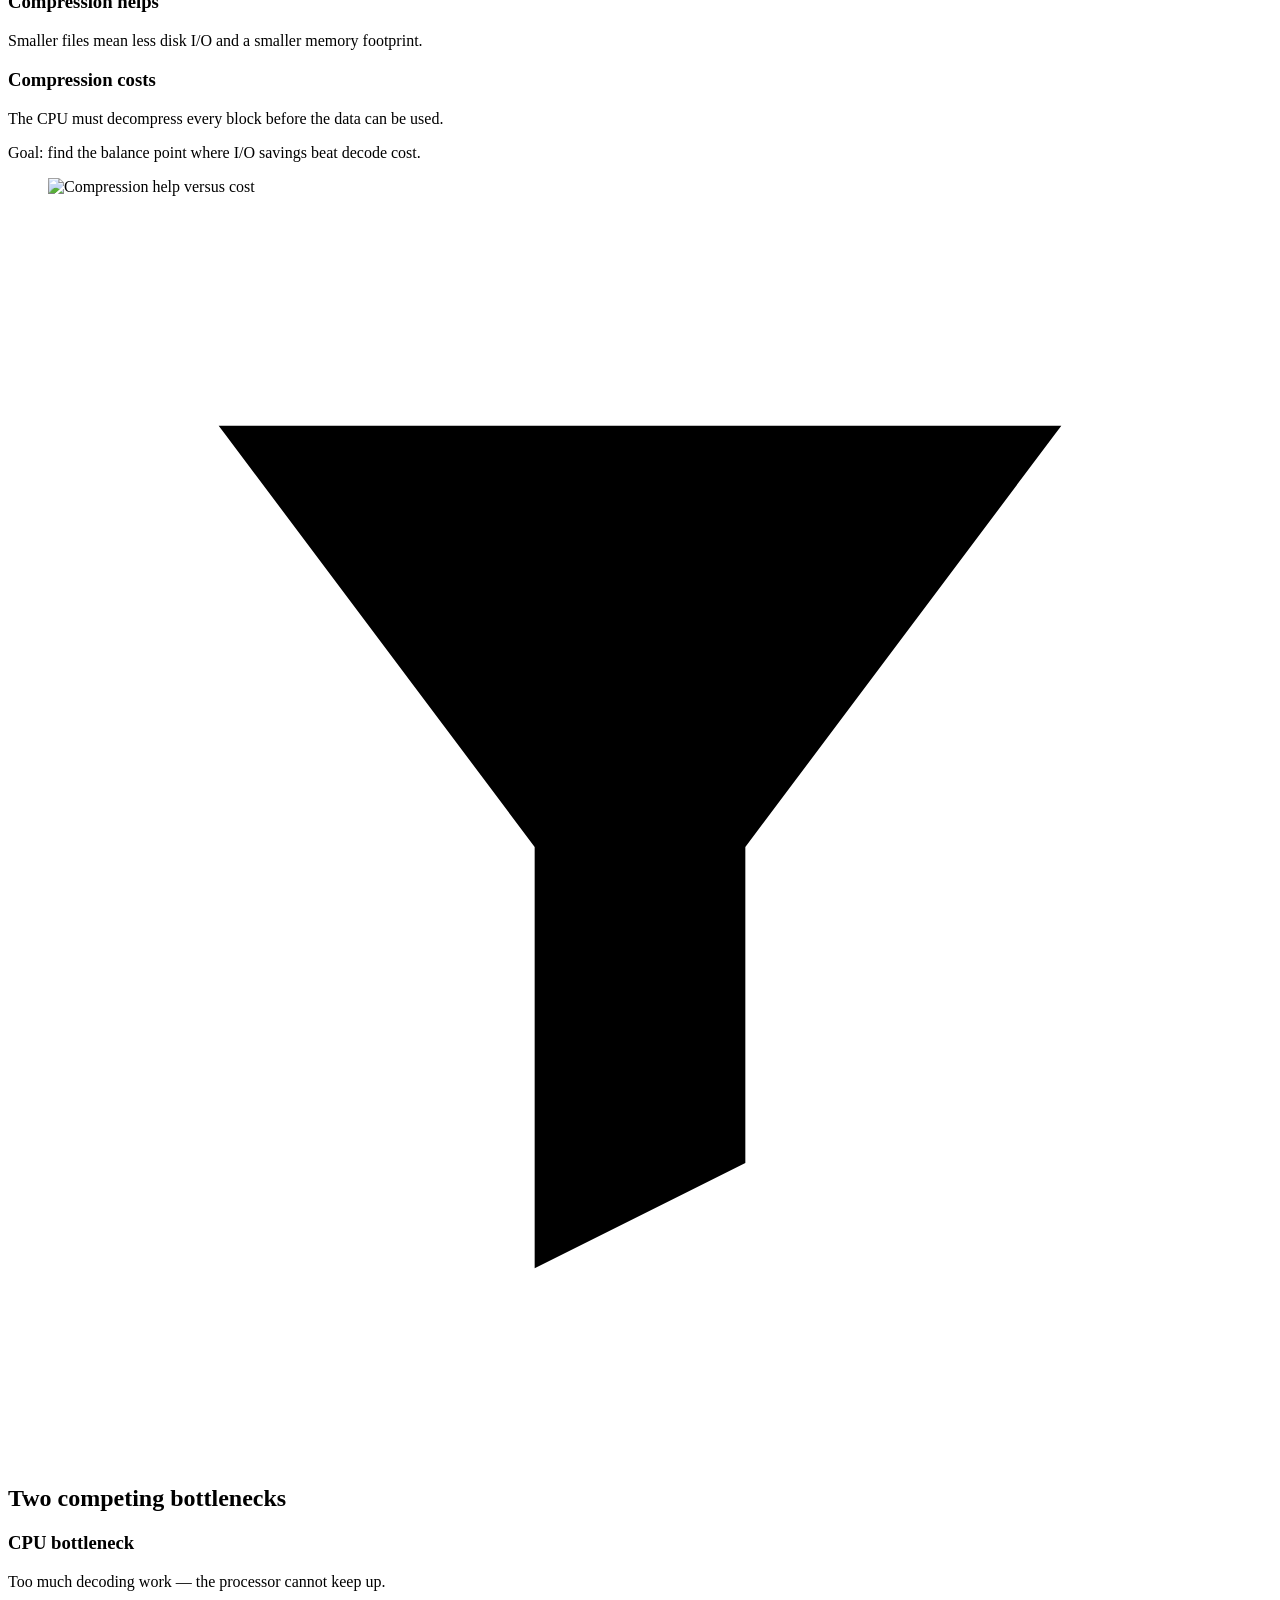
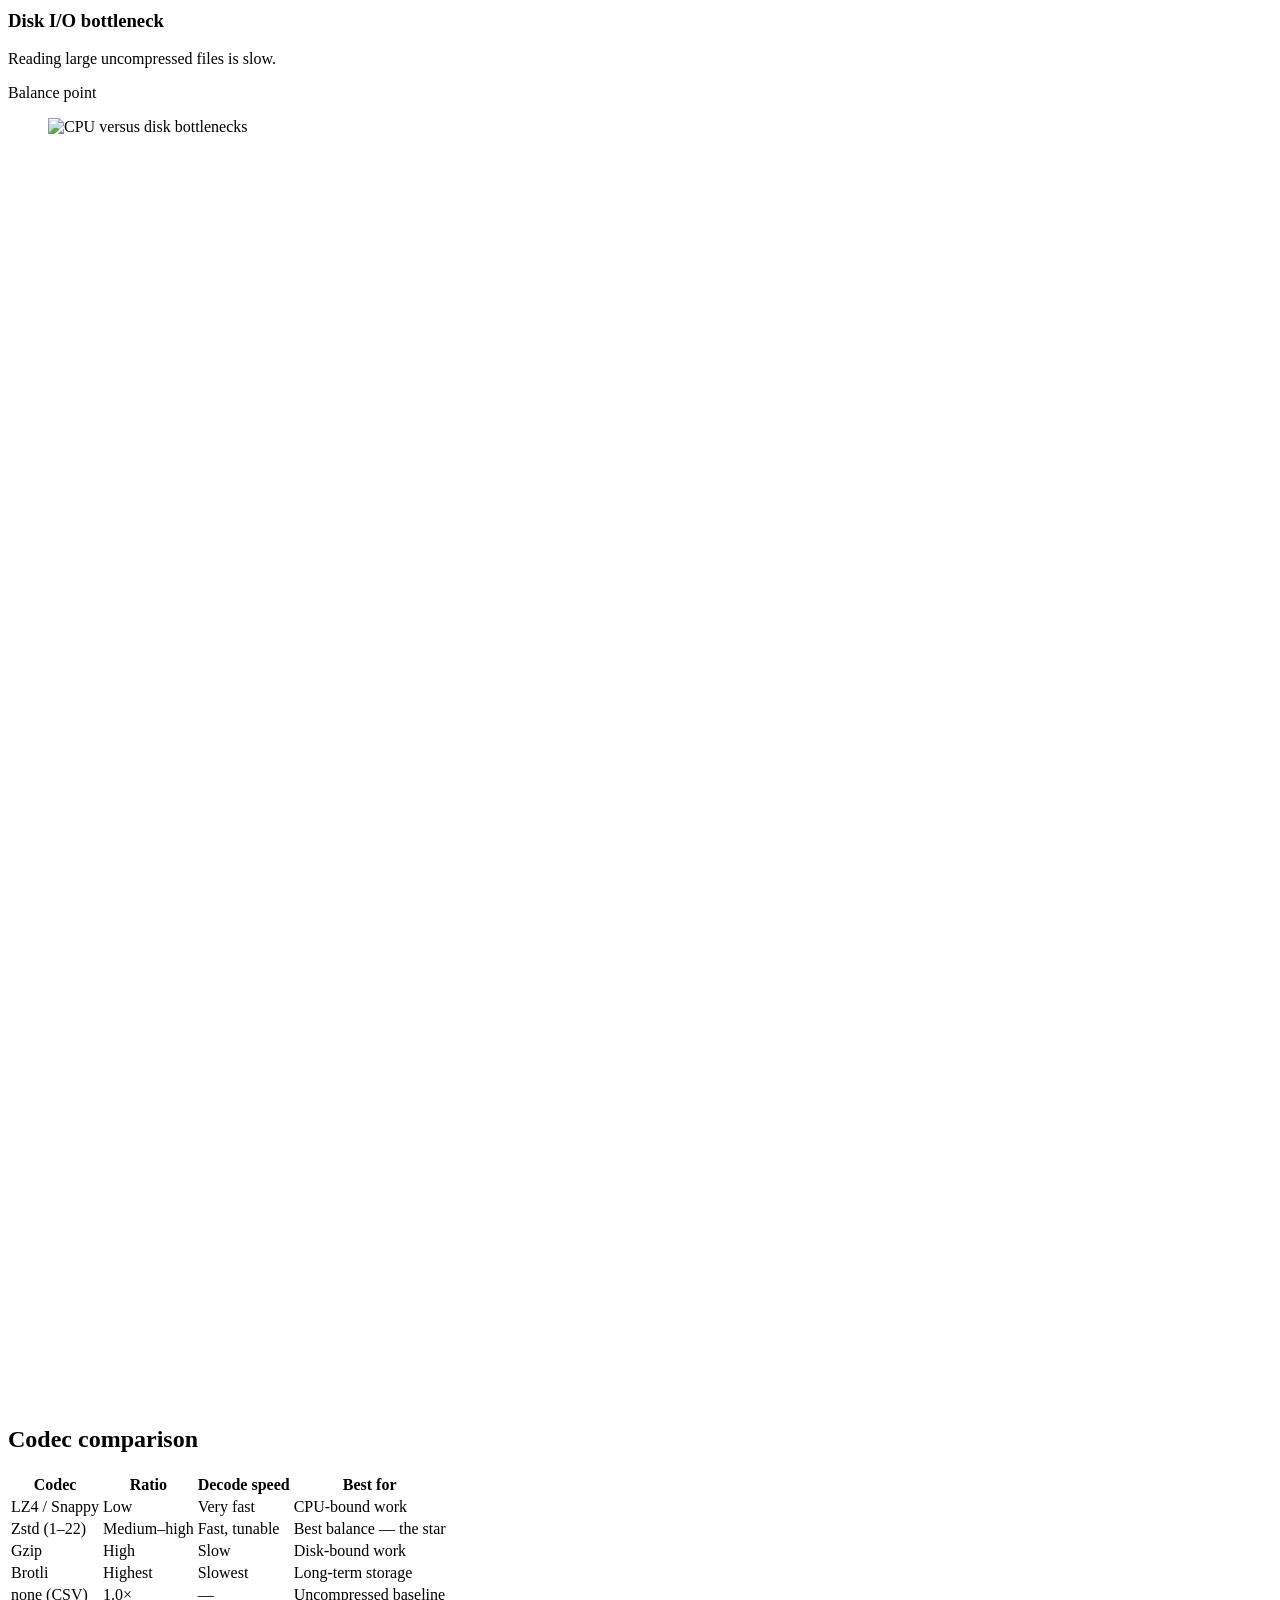
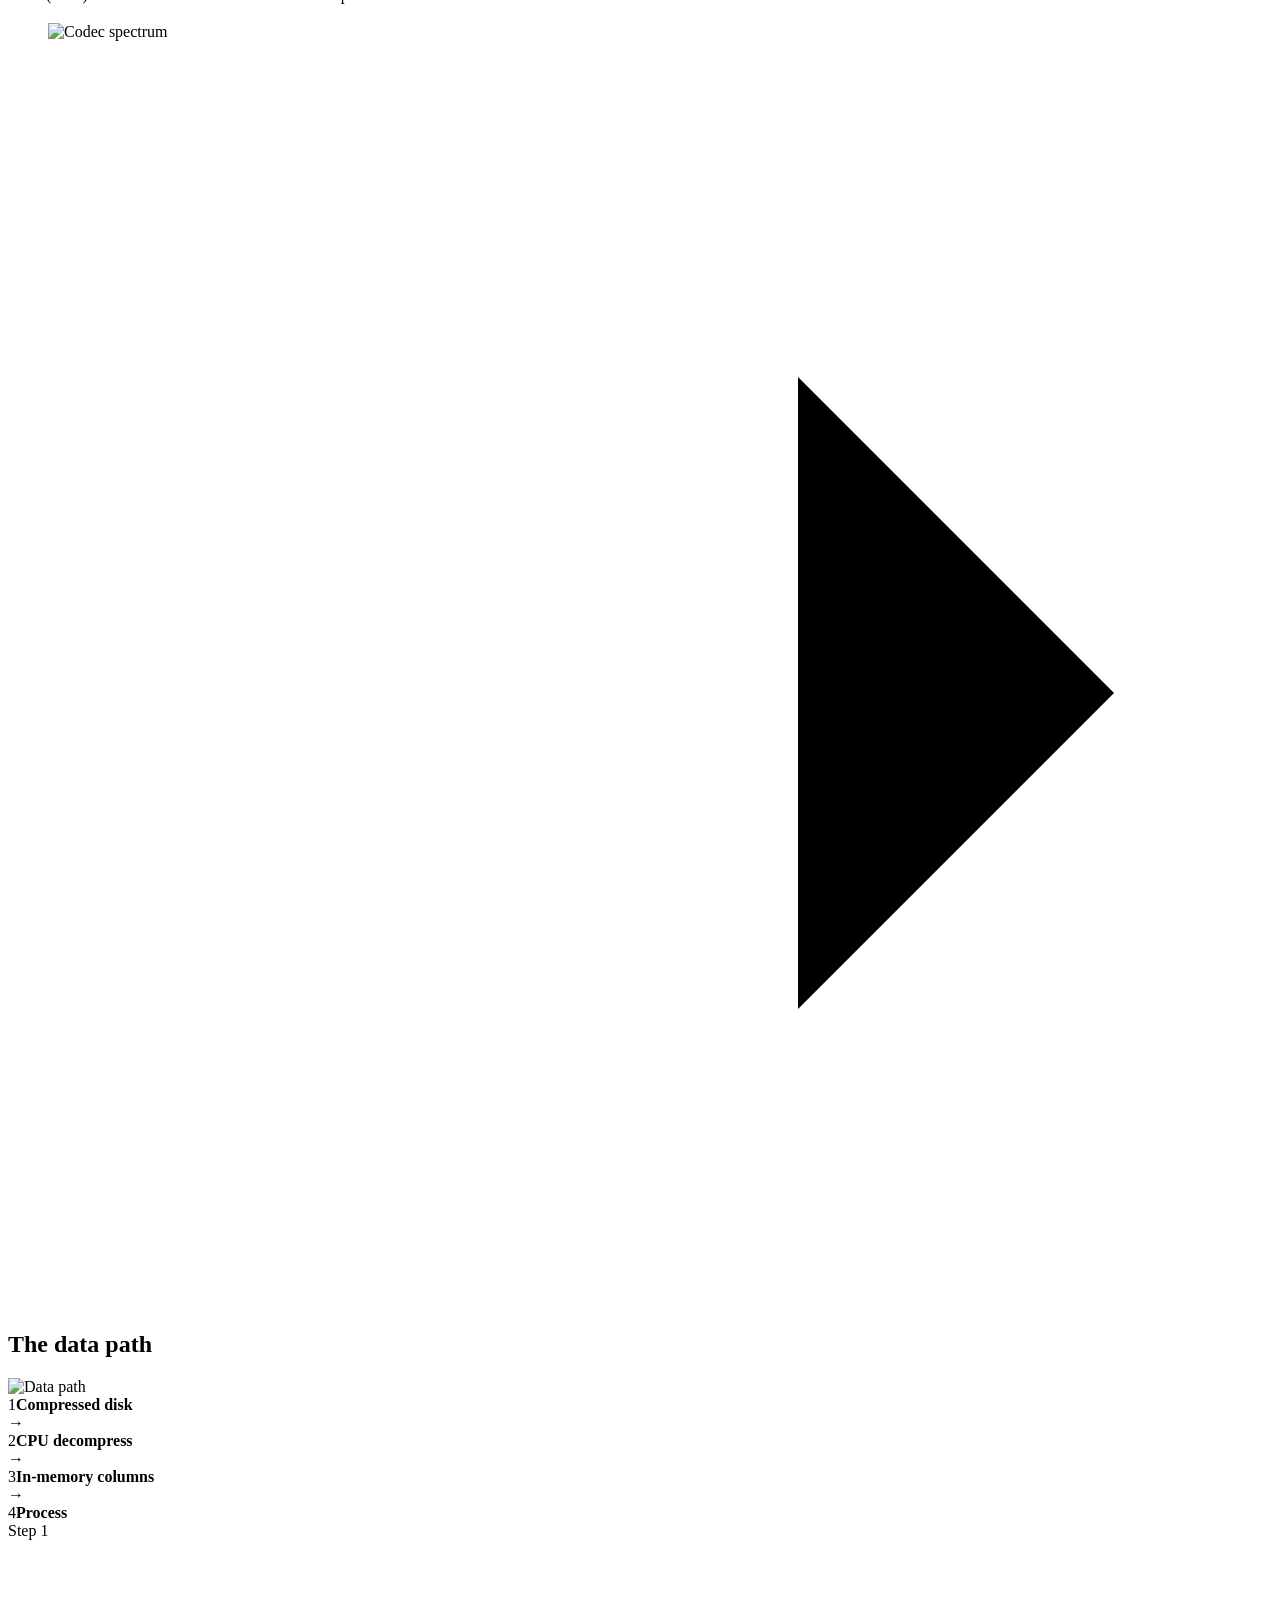
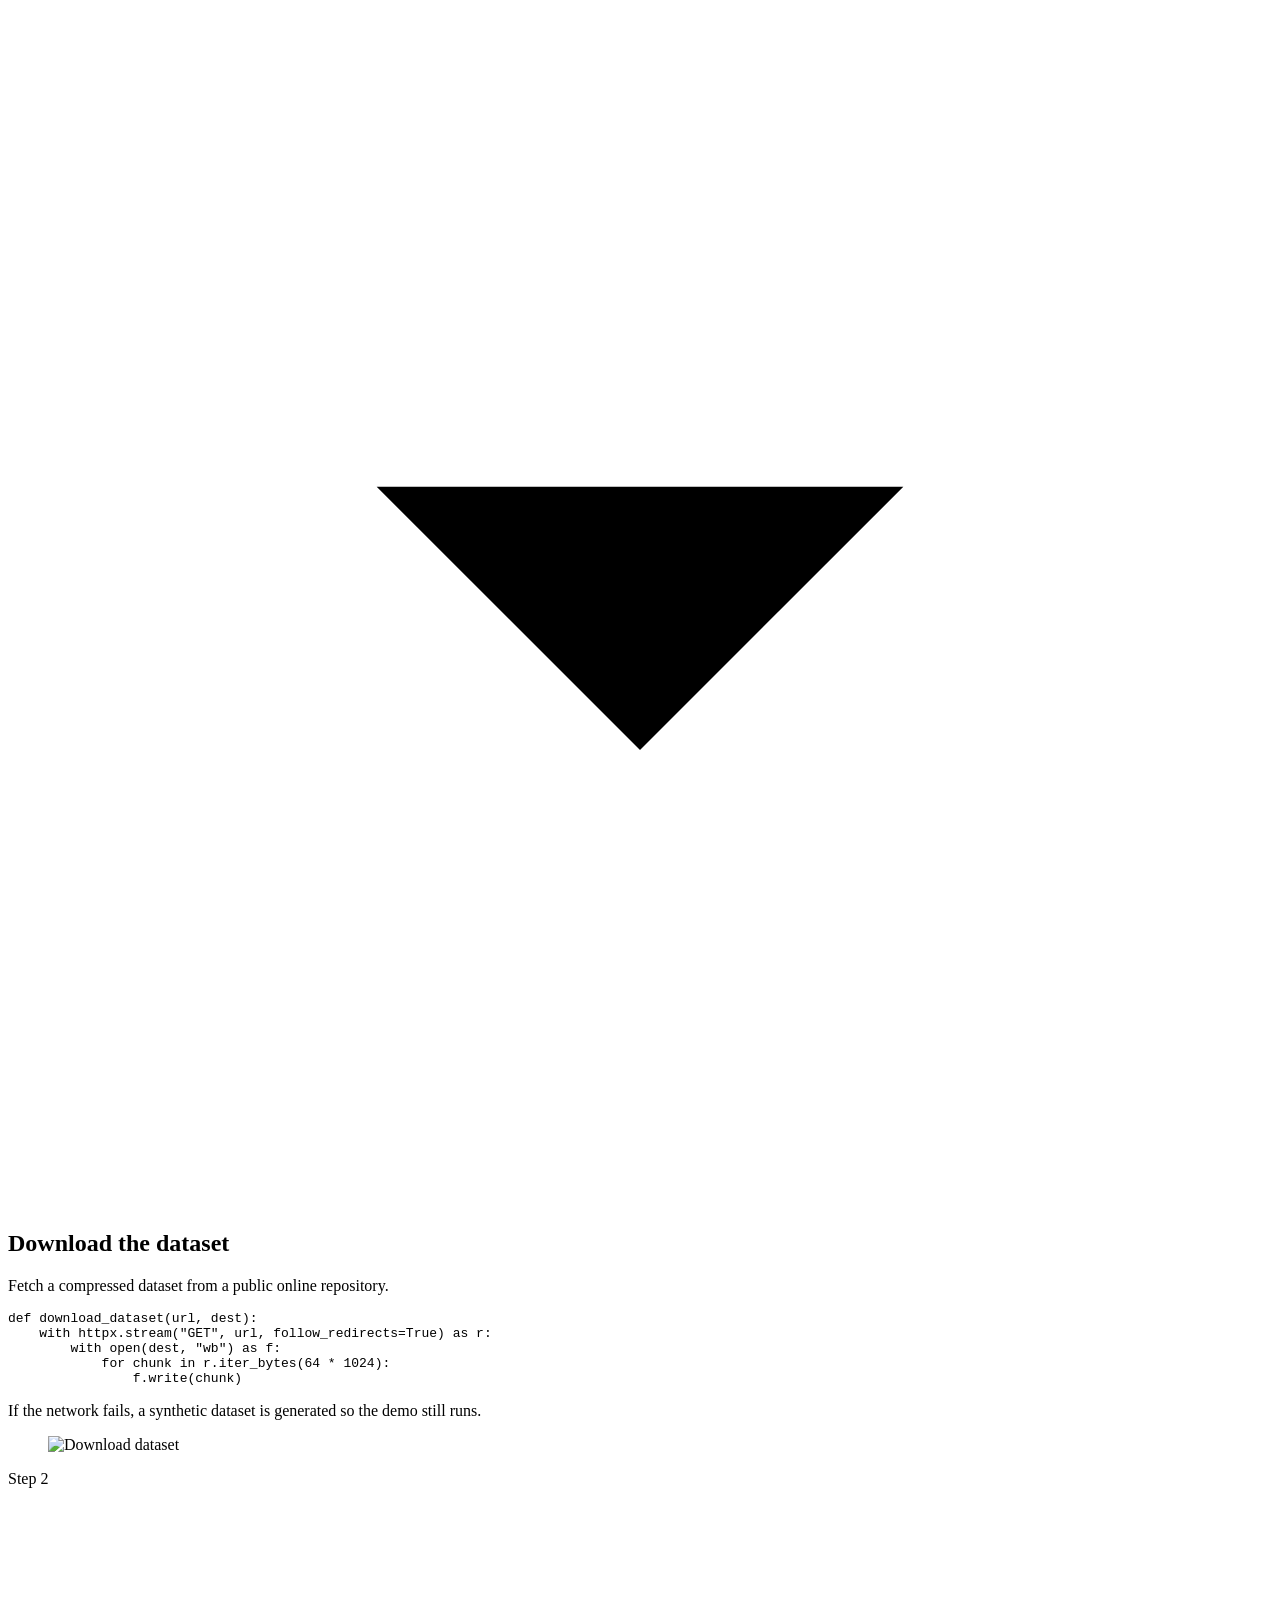
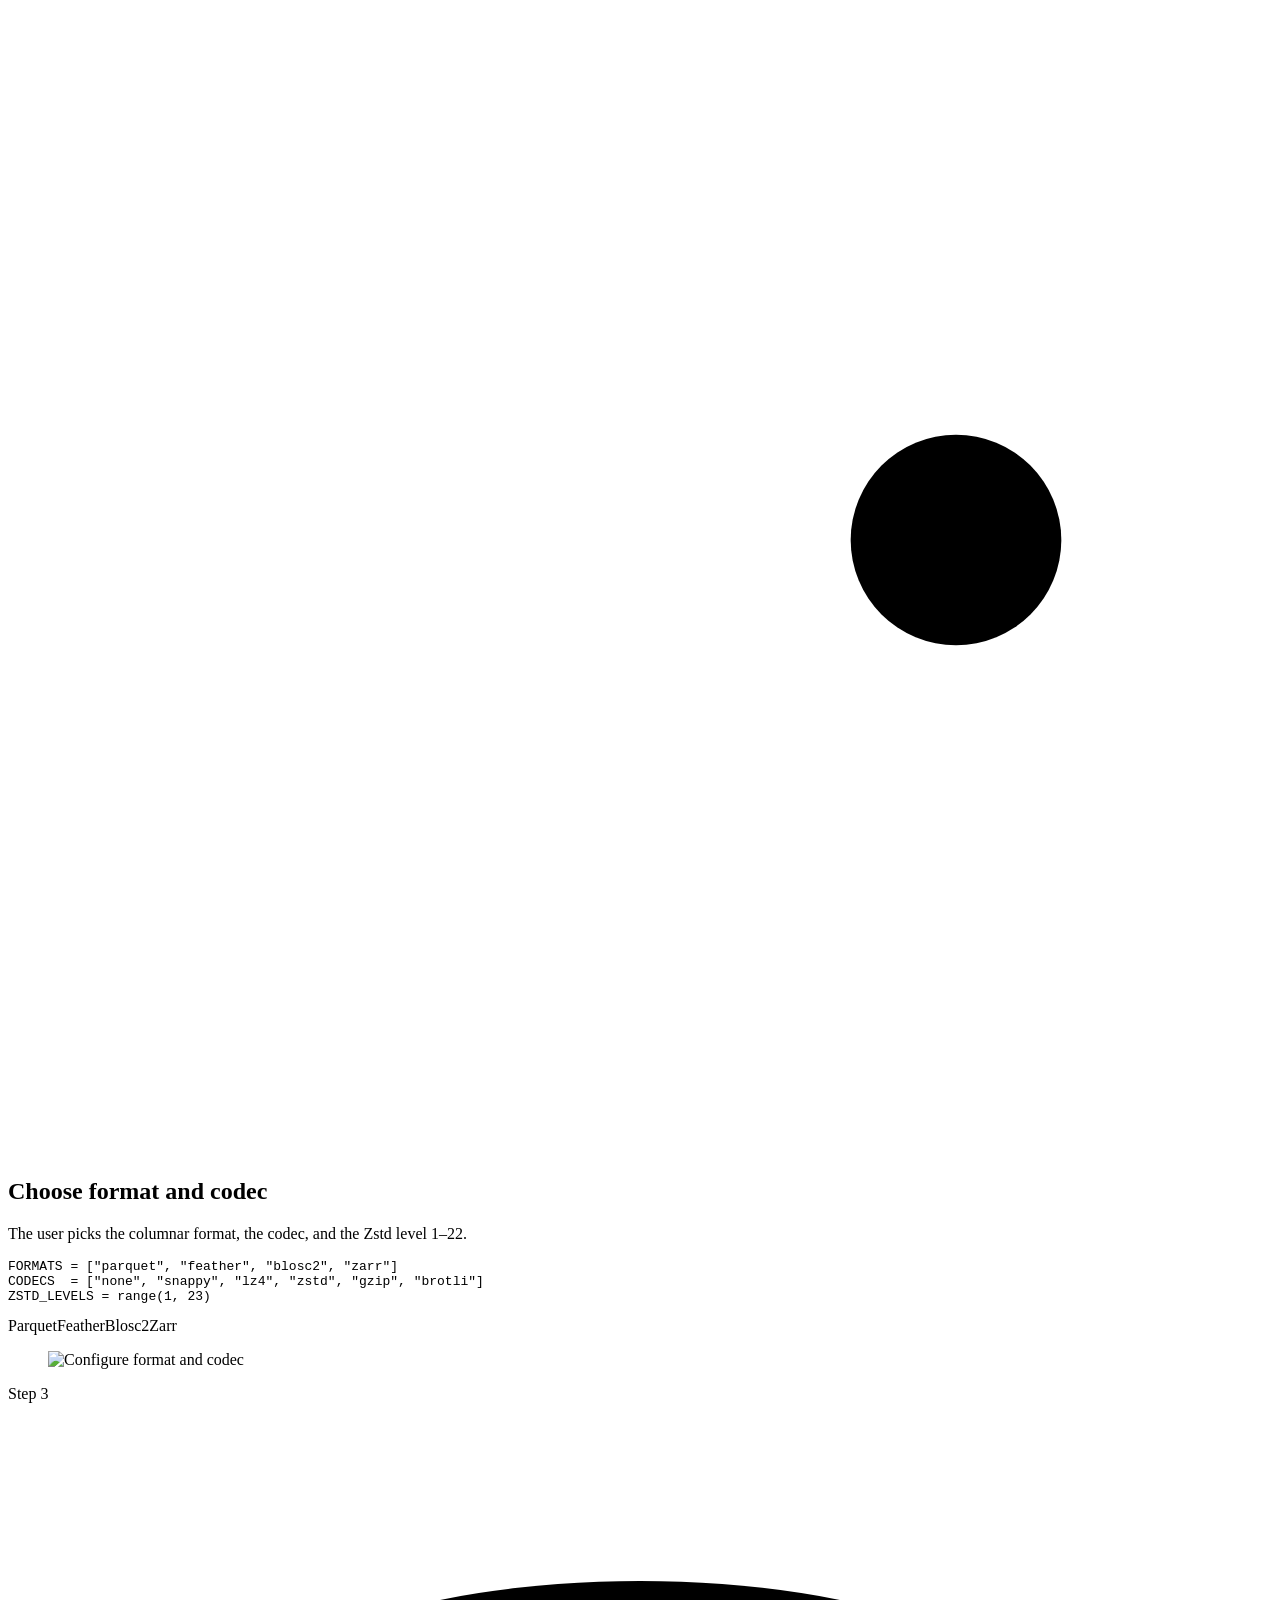
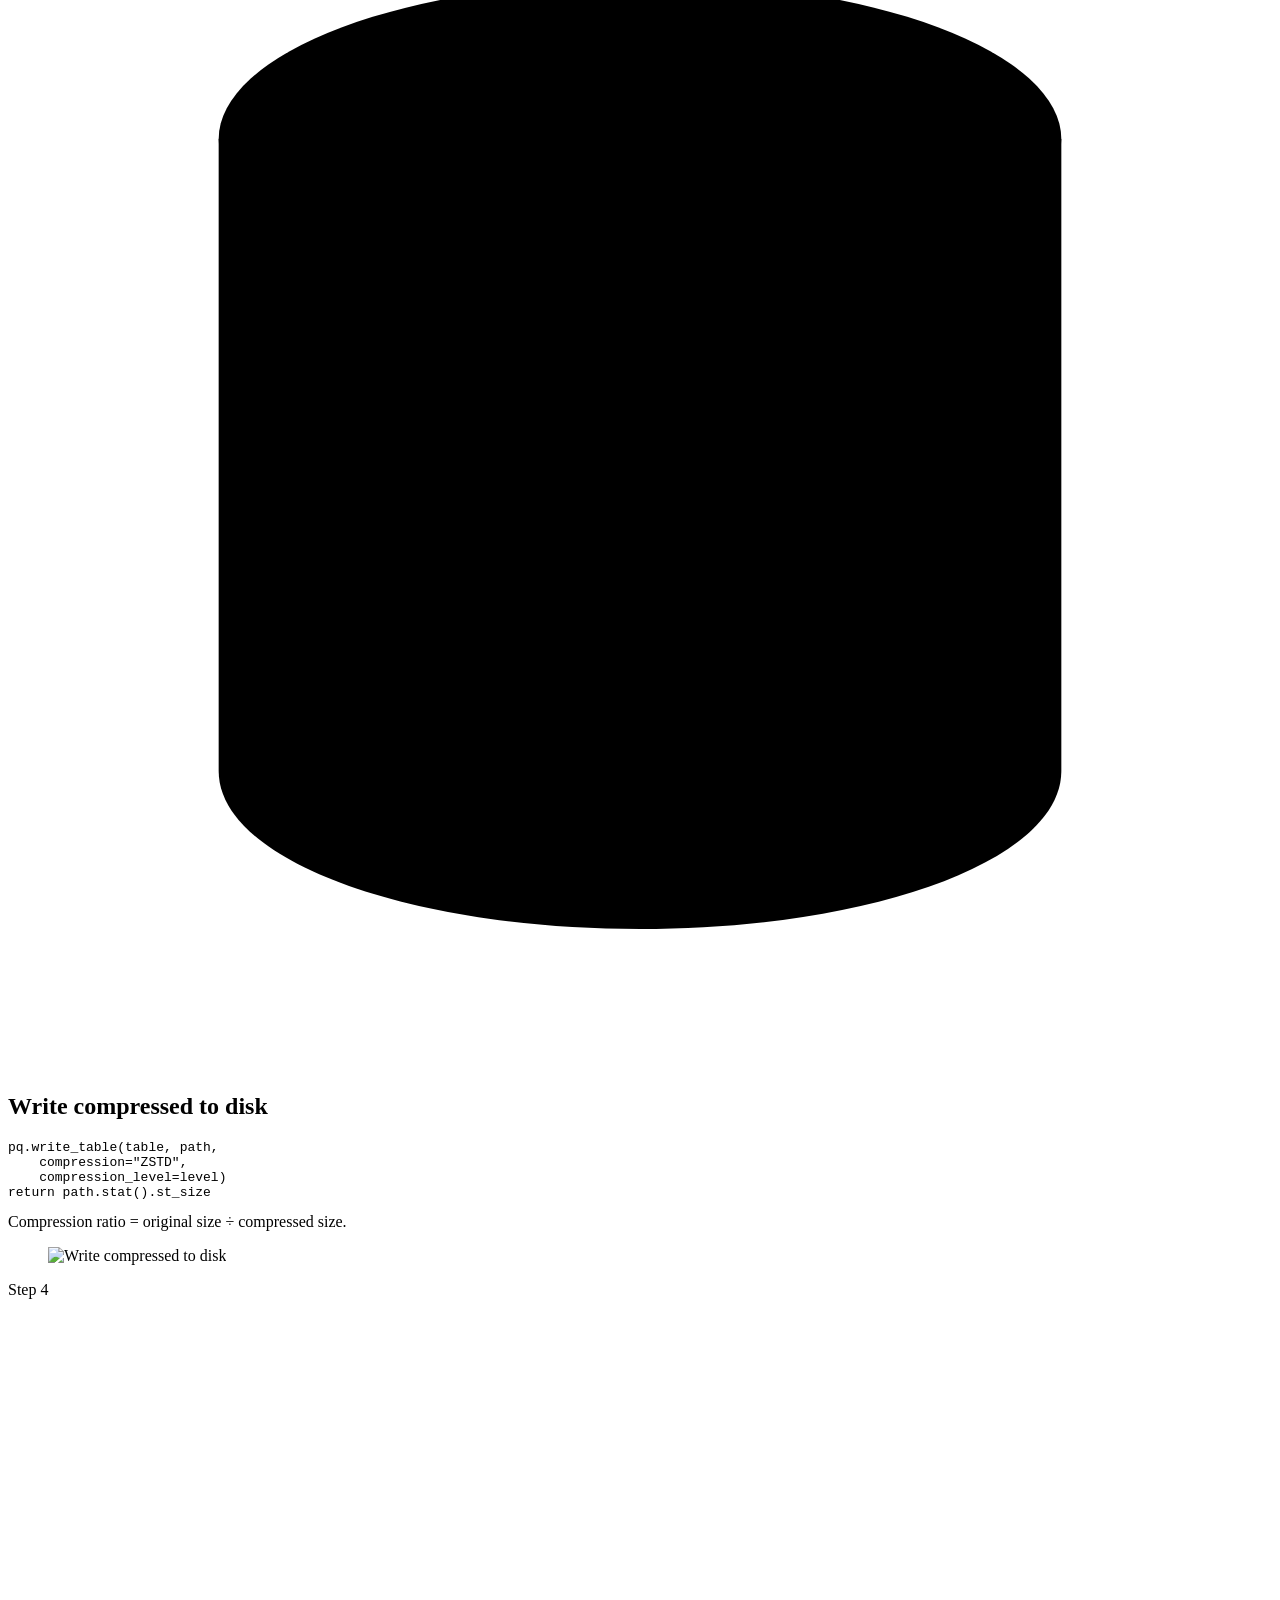
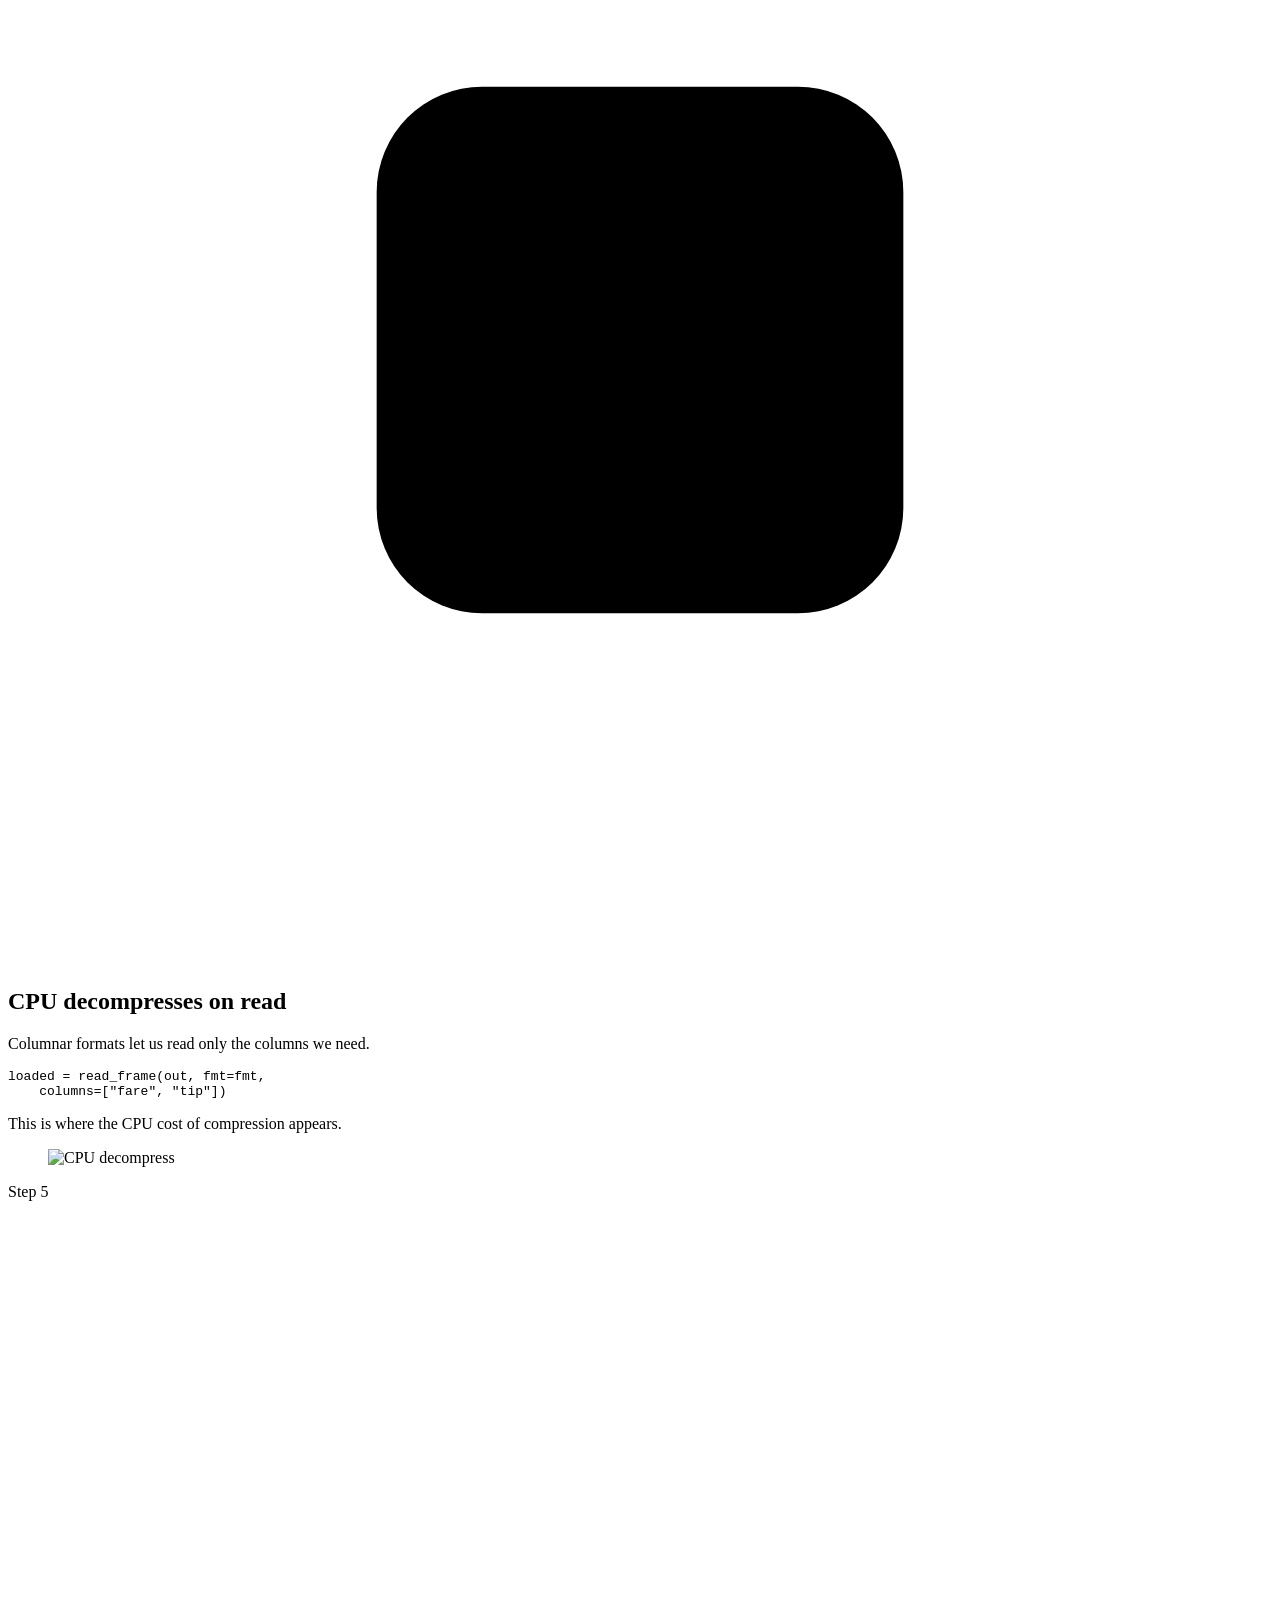
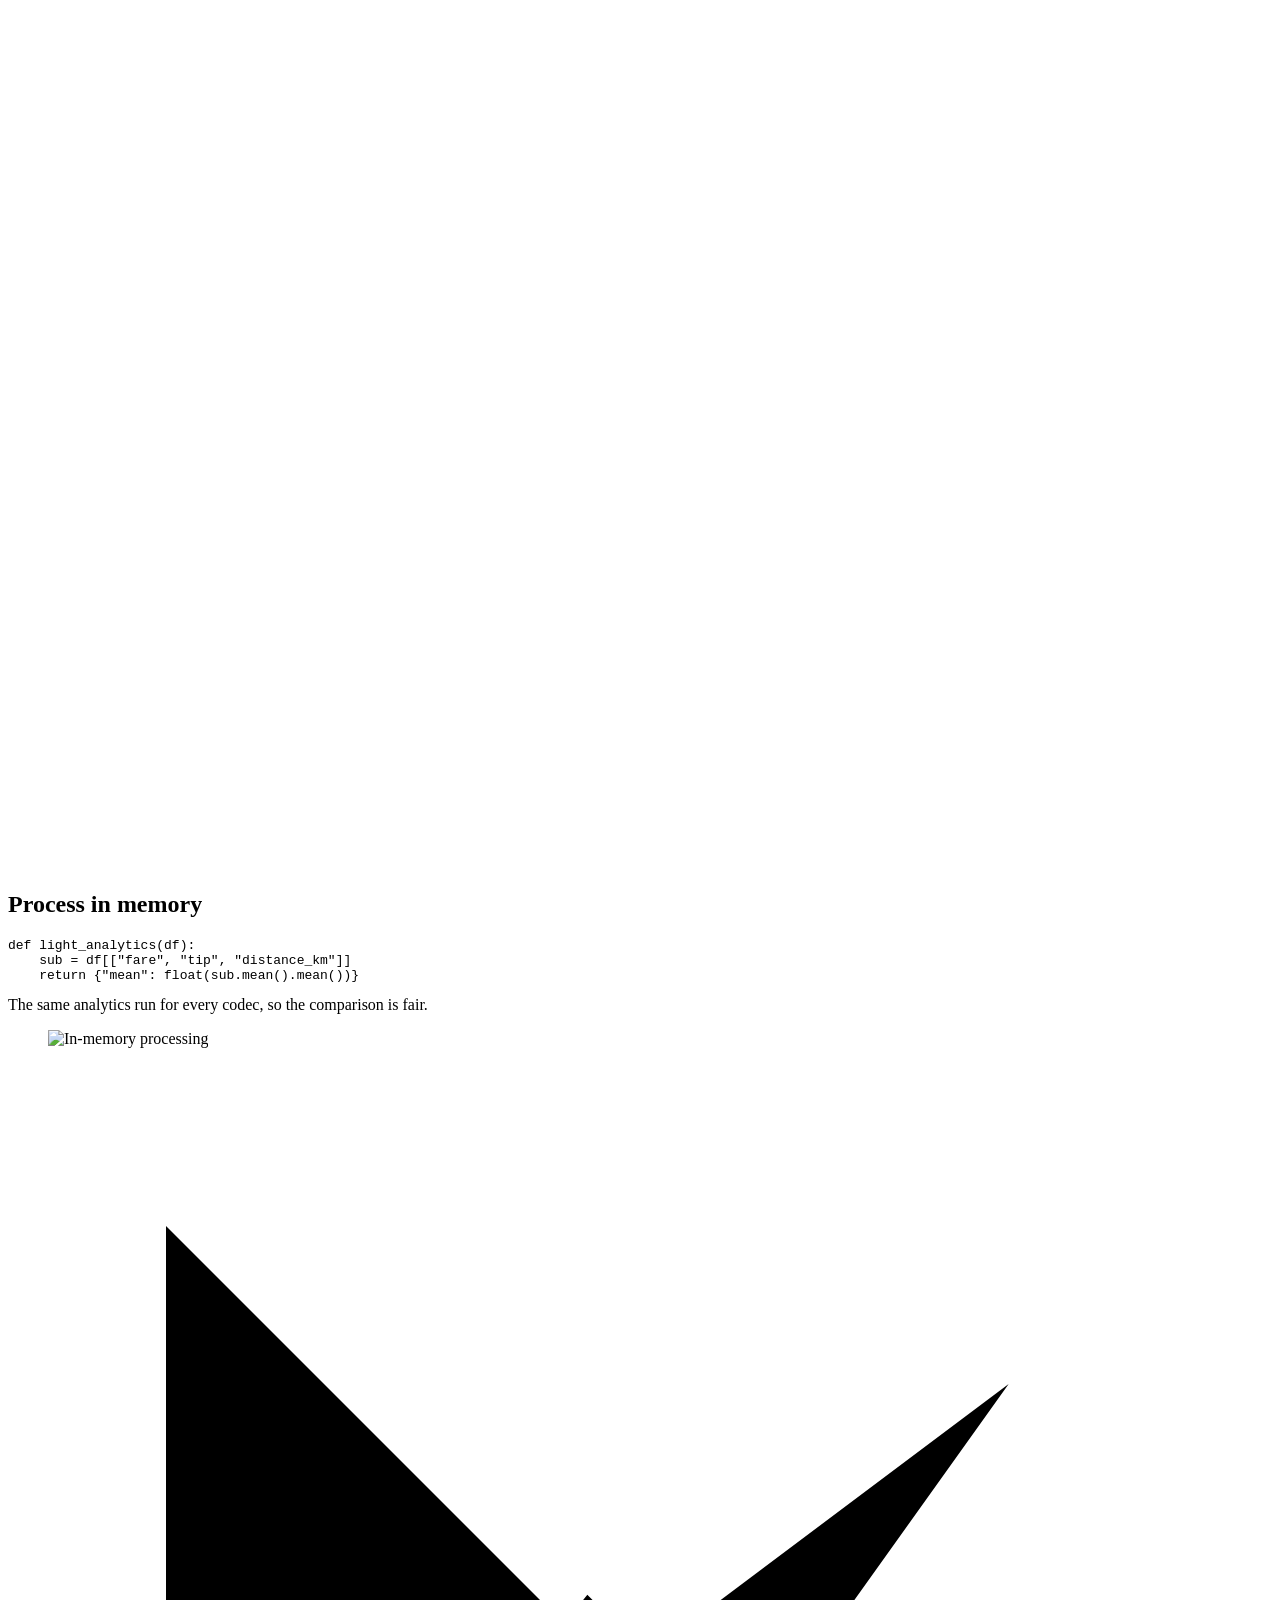
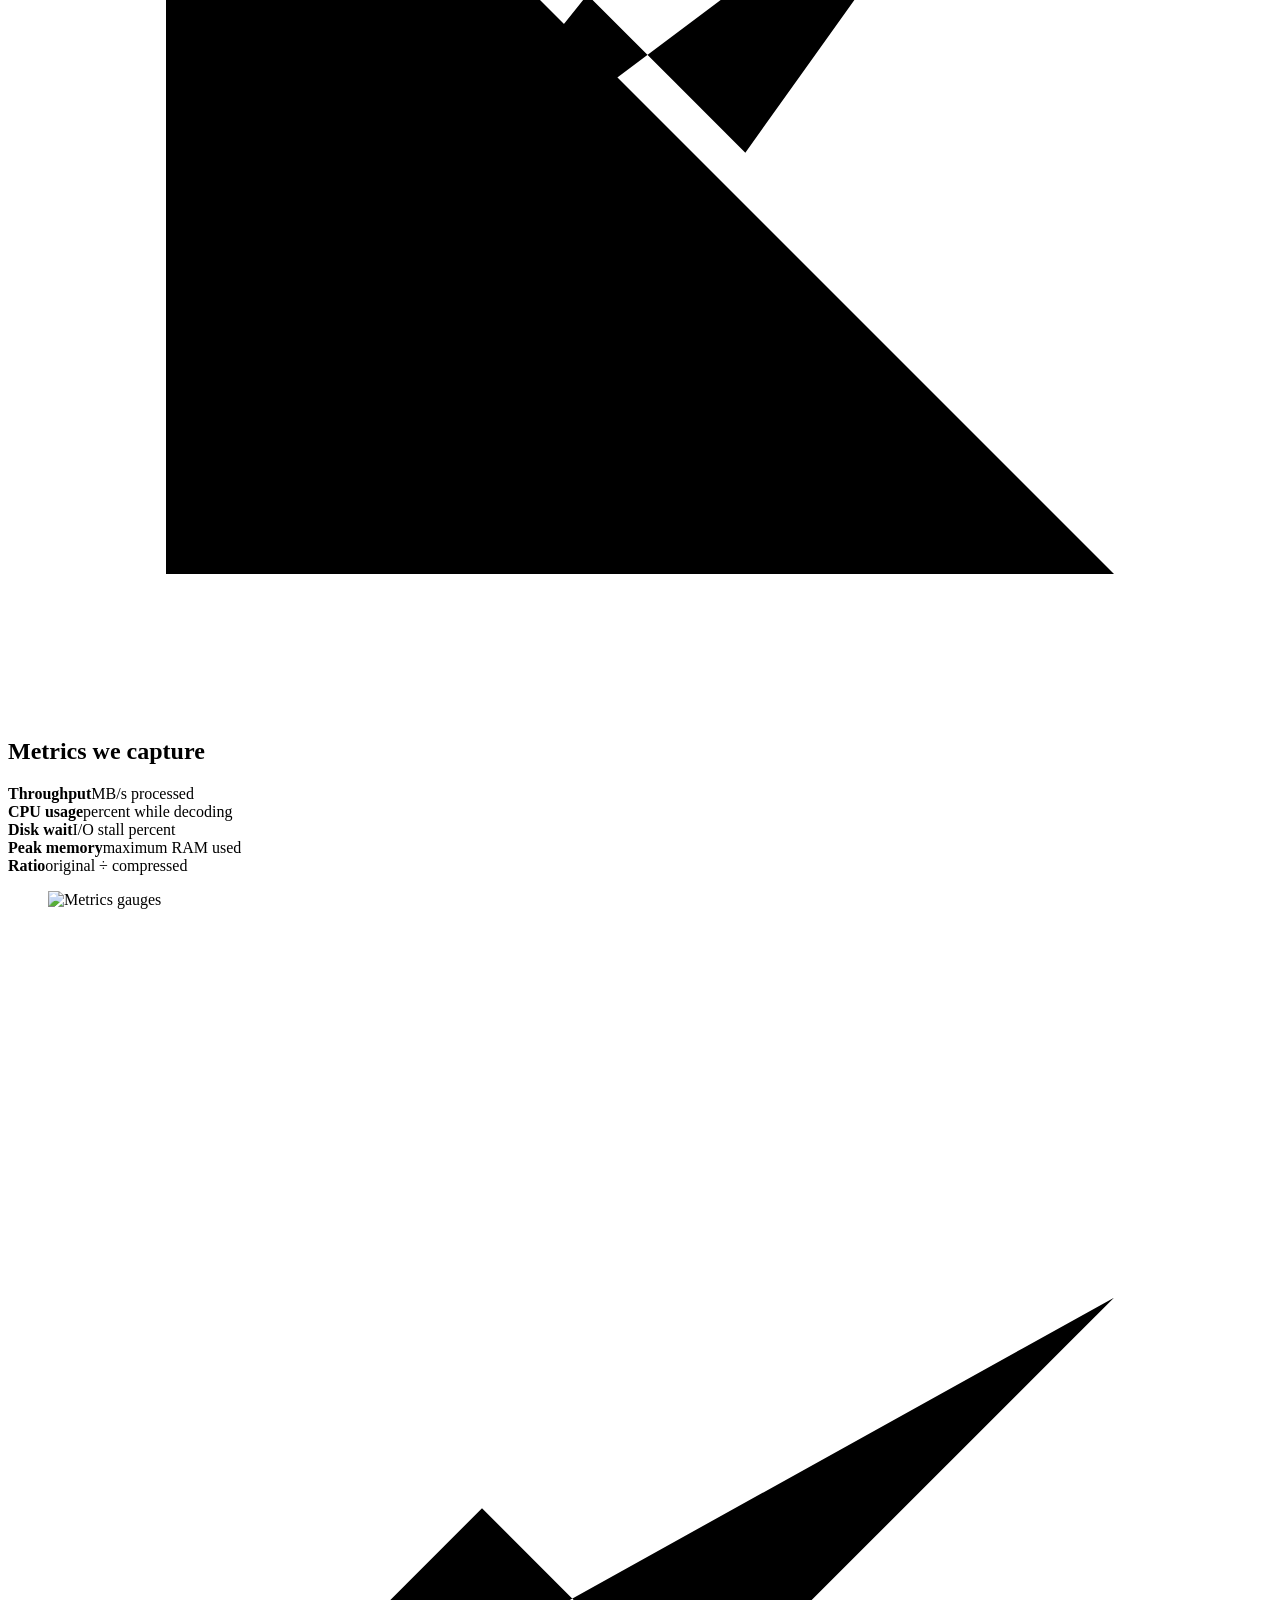
==== commit 5d4d88ef: "Add explanatory images to every presentation slide and the dashboard. Each concept uses a dedicated " ====
--- a/app/templates/slides.html
+++ b/app/templates/slides.html
@@ -25,281 +25,297 @@
 
   <main id="deck">
 
-    <!-- 1 COVER -->
     <section class="slide cover">
       <span class="kicker" data-i18n="sl.kicker">Case Study 2</span>
       <h1 data-i18n="sl1.title">Balancing Compression Trade-Offs</h1>
       <p class="lead" data-i18n="sl1.sub">For high-speed data processing on a single machine</p>
-      <img class="hero" src="/static/img/cover.png" alt="CPU vs disk balance illustration" />
+      <img class="hero" src="/static/img/cover.jpg" alt="CPU vs disk balance" />
       <p class="hint" data-i18n="sl.hint">Use ← → arrow keys or the buttons below</p>
     </section>
 
-    <!-- 2 CORE IDEA -->
-    <section class="slide">
-      <h2><span class="ico">
-        <svg viewBox="0 0 24 24"><path d="M12 3v18M4 7h16M6 7l-3 6a3 3 0 0 0 6 0zM18 7l-3 6a3 3 0 0 0 6 0z"/></svg>
-      </span><span data-i18n="sl2.title">Core idea</span></h2>
-      <p class="lead" data-i18n="sl2.lead">Compression saves space but costs CPU time.</p>
-      <div class="two">
-        <div class="card good">
-          <span class="ico big"><svg viewBox="0 0 24 24"><path d="M12 19V5M5 12l7-7 7 7"/></svg></span>
-          <h3 data-i18n="sl2.help">Compression helps</h3>
-          <p data-i18n="sl2.helpd">Smaller files mean less disk I/O and a smaller memory footprint.</p>
-        </div>
-        <div class="card warn">
-          <span class="ico big"><svg viewBox="0 0 24 24"><rect x="7" y="7" width="10" height="10" rx="2"/><path d="M10 3v4M14 3v4M10 17v4M14 17v4M3 10h4M3 14h4M17 10h4M17 14h4"/></svg></span>
-          <h3 data-i18n="sl2.cost">Compression costs</h3>
-          <p data-i18n="sl2.costd">The CPU must decompress every block before the data can be used.</p>
-        </div>
-      </div>
-      <div class="callout" data-i18n="sl2.goal">Goal: find the balance point where I/O savings beat decode cost.</div>
-    </section>
-
-    <!-- 3 TWO BOTTLENECKS -->
-    <section class="slide">
-      <h2><span class="ico"><svg viewBox="0 0 24 24"><path d="M4 4h16l-6 8v6l-4 2v-8z"/></svg></span><span data-i18n="sl3.title">Two competing bottlenecks</span></h2>
-      <div class="two">
-        <div class="card">
-          <h3 data-i18n="sl3.cpu">CPU bottleneck</h3>
-          <p data-i18n="sl3.cpud">Too much decoding work — the processor cannot keep up.</p>
-          <div class="bar"><span style="width:88%"></span></div>
-        </div>
-        <div class="card">
-          <h3 data-i18n="sl3.disk">Disk I/O bottleneck</h3>
-          <p data-i18n="sl3.diskd">Reading large uncompressed files is slow.</p>
-          <div class="bar amber"><span style="width:82%"></span></div>
-        </div>
-      </div>
-      <div class="balance-viz">
-        <div class="bv-line"></div>
-        <div class="bv-point"><span data-i18n="sl3.point">Balance point</span></div>
-      </div>
-    </section>
-
-    <!-- 4 CODEC TABLE -->
-    <section class="slide">
-      <h2><span class="ico"><svg viewBox="0 0 24 24"><path d="M3 6h18M3 12h18M3 18h18"/></svg></span><span data-i18n="sl4.title">Codec comparison</span></h2>
-      <table class="tbl">
-        <thead><tr>
-          <th data-i18n="sl4.h1">Codec</th><th data-i18n="sl4.h2">Ratio</th>
-          <th data-i18n="sl4.h3">Decode speed</th><th data-i18n="sl4.h4">Best for</th>
-        </tr></thead>
-        <tbody>
-          <tr><td>LZ4 / Snappy</td><td data-i18n="sl4.low">Low</td><td data-i18n="sl4.vfast">Very fast</td><td data-i18n="sl4.r1">CPU-bound work</td></tr>
-          <tr class="star"><td>Zstd (1–22)</td><td data-i18n="sl4.med">Medium–high</td><td data-i18n="sl4.tune">Fast, tunable</td><td data-i18n="sl4.r2">Best balance — the star</td></tr>
-          <tr><td>Gzip</td><td data-i18n="sl4.high">High</td><td data-i18n="sl4.slow">Slow</td><td data-i18n="sl4.r3">Disk-bound work</td></tr>
-          <tr><td>Brotli</td><td data-i18n="sl4.vhigh">Highest</td><td data-i18n="sl4.vslow">Slowest</td><td data-i18n="sl4.r4">Long-term storage</td></tr>
-          <tr><td data-i18n="sl4.none">none (CSV)</td><td>1.0×</td><td>—</td><td data-i18n="sl4.r5">Uncompressed baseline</td></tr>
-        </tbody>
-      </table>
-    </section>
-
-    <!-- 5 DATA PATH -->
+    <section class="slide">
+      <div class="split">
+        <div class="split-copy">
+          <h2><span class="ico"><svg viewBox="0 0 24 24"><path d="M12 3v18M4 7h16M6 7l-3 6a3 3 0 0 0 6 0zM18 7l-3 6a3 3 0 0 0 6 0z"/></svg></span><span data-i18n="sl2.title">Core idea</span></h2>
+          <p class="lead" data-i18n="sl2.lead">Compression saves space but costs CPU time.</p>
+          <div class="stack">
+            <div class="card good"><h3 data-i18n="sl2.help">Compression helps</h3><p data-i18n="sl2.helpd">Smaller files mean less disk I/O and a smaller memory footprint.</p></div>
+            <div class="card warn"><h3 data-i18n="sl2.cost">Compression costs</h3><p data-i18n="sl2.costd">The CPU must decompress every block before the data can be used.</p></div>
+          </div>
+          <div class="callout" data-i18n="sl2.goal">Goal: find the balance point where I/O savings beat decode cost.</div>
+        </div>
+        <figure class="viz"><img src="/static/img/tradeoff.jpg" alt="Compression help versus cost" /></figure>
+      </div>
+    </section>
+
+    <section class="slide">
+      <div class="split">
+        <div class="split-copy">
+          <h2><span class="ico"><svg viewBox="0 0 24 24"><path d="M4 4h16l-6 8v6l-4 2v-8z"/></svg></span><span data-i18n="sl3.title">Two competing bottlenecks</span></h2>
+          <div class="stack">
+            <div class="card"><h3 data-i18n="sl3.cpu">CPU bottleneck</h3><p data-i18n="sl3.cpud">Too much decoding work — the processor cannot keep up.</p><div class="bar"><span style="width:88%"></span></div></div>
+            <div class="card"><h3 data-i18n="sl3.disk">Disk I/O bottleneck</h3><p data-i18n="sl3.diskd">Reading large uncompressed files is slow.</p><div class="bar amber"><span style="width:82%"></span></div></div>
+          </div>
+          <div class="balance-viz"><div class="bv-line"></div><div class="bv-point"><span data-i18n="sl3.point">Balance point</span></div></div>
+        </div>
+        <figure class="viz"><img src="/static/img/bottleneck.jpg" alt="CPU versus disk bottlenecks" /></figure>
+      </div>
+    </section>
+
+    <section class="slide">
+      <div class="split">
+        <div class="split-copy">
+          <h2><span class="ico"><svg viewBox="0 0 24 24"><path d="M3 6h18M3 12h18M3 18h18"/></svg></span><span data-i18n="sl4.title">Codec comparison</span></h2>
+          <table class="tbl">
+            <thead><tr><th data-i18n="sl4.h1">Codec</th><th data-i18n="sl4.h2">Ratio</th><th data-i18n="sl4.h3">Decode speed</th><th data-i18n="sl4.h4">Best for</th></tr></thead>
+            <tbody>
+              <tr><td>LZ4 / Snappy</td><td data-i18n="sl4.low">Low</td><td data-i18n="sl4.vfast">Very fast</td><td data-i18n="sl4.r1">CPU-bound work</td></tr>
+              <tr class="star"><td>Zstd (1–22)</td><td data-i18n="sl4.med">Medium–high</td><td data-i18n="sl4.tune">Fast, tunable</td><td data-i18n="sl4.r2">Best balance — the star</td></tr>
+              <tr><td>Gzip</td><td data-i18n="sl4.high">High</td><td data-i18n="sl4.slow">Slow</td><td data-i18n="sl4.r3">Disk-bound work</td></tr>
+              <tr><td>Brotli</td><td data-i18n="sl4.vhigh">Highest</td><td data-i18n="sl4.vslow">Slowest</td><td data-i18n="sl4.r4">Long-term storage</td></tr>
+              <tr><td data-i18n="sl4.none">none (CSV)</td><td>1.0×</td><td>—</td><td data-i18n="sl4.r5">Uncompressed baseline</td></tr>
+            </tbody>
+          </table>
+        </div>
+        <figure class="viz"><img src="/static/img/codecs.jpg" alt="Codec spectrum" /></figure>
+      </div>
+    </section>
+
     <section class="slide">
       <h2><span class="ico"><svg viewBox="0 0 24 24"><path d="M3 12h18M15 6l6 6-6 6"/></svg></span><span data-i18n="sl5.title">The data path</span></h2>
-      <img class="hero small" src="/static/img/datapath.png" alt="Data path from disk to processing" />
+      <img class="hero small" src="/static/img/datapath.jpg" alt="Data path" />
       <div class="flow">
-        <div class="flow-step"><span class="n">1</span><strong data-i18n="path.1">Compressed disk</strong></div>
-        <span class="arw">→</span>
-        <div class="flow-step"><span class="n">2</span><strong data-i18n="path.2">CPU decompress</strong></div>
-        <span class="arw">→</span>
-        <div class="flow-step"><span class="n">3</span><strong data-i18n="path.3">In-memory columns</strong></div>
-        <span class="arw">→</span>
+        <div class="flow-step"><span class="n">1</span><strong data-i18n="path.1">Compressed disk</strong></div><span class="arw">→</span>
+        <div class="flow-step"><span class="n">2</span><strong data-i18n="path.2">CPU decompress</strong></div><span class="arw">→</span>
+        <div class="flow-step"><span class="n">3</span><strong data-i18n="path.3">In-memory columns</strong></div><span class="arw">→</span>
         <div class="flow-step"><span class="n">4</span><strong data-i18n="path.4">Process</strong></div>
       </div>
     </section>
 
-    <!-- 6 STEP 1 CODE -->
-    <section class="slide">
-      <span class="step-tag" data-i18n="sl.step1">Step 1</span>
-      <h2><span class="ico"><svg viewBox="0 0 24 24"><path d="M12 3v12M7 10l5 5 5-5M4 21h16"/></svg></span><span data-i18n="sl6.title">Download the dataset</span></h2>
-      <p class="lead" data-i18n="sl6.lead">Fetch a compressed dataset from a public online repository.</p>
-      <pre class="code"><code>def download_dataset(url, dest):
+    <section class="slide">
+      <div class="split">
+        <div class="split-copy">
+          <span class="step-tag" data-i18n="sl.step1">Step 1</span>
+          <h2><span class="ico"><svg viewBox="0 0 24 24"><path d="M12 3v12M7 10l5 5 5-5M4 21h16"/></svg></span><span data-i18n="sl6.title">Download the dataset</span></h2>
+          <p class="lead" data-i18n="sl6.lead">Fetch a compressed dataset from a public online repository.</p>
+          <pre class="code"><code>def download_dataset(url, dest):
     with httpx.stream("GET", url, follow_redirects=True) as r:
-        r.raise_for_status()
         with open(dest, "wb") as f:
             for chunk in r.iter_bytes(64 * 1024):
-                f.write(chunk)
-                collector.add_bytes(len(chunk))
-    return dest</code></pre>
-      <p class="note" data-i18n="sl6.note">If the network fails, a synthetic dataset is generated so the demo still runs.</p>
-    </section>
-
-    <!-- 7 STEP 2 CODE -->
-    <section class="slide">
-      <span class="step-tag" data-i18n="sl.step2">Step 2</span>
-      <h2><span class="ico"><svg viewBox="0 0 24 24"><path d="M4 6h16M4 12h10M4 18h6"/><circle cx="18" cy="12" r="2"/><circle cx="14" cy="18" r="2"/></svg></span><span data-i18n="sl7.title">Choose format and codec</span></h2>
-      <p class="lead" data-i18n="sl7.lead">The user picks the columnar format, the codec, and the Zstd level 1–22.</p>
-      <pre class="code"><code>FORMATS = ["parquet", "feather", "blosc2", "zarr", "csv"]
+                f.write(chunk)</code></pre>
+          <p class="note" data-i18n="sl6.note">If the network fails, a synthetic dataset is generated so the demo still runs.</p>
+        </div>
+        <figure class="viz"><img src="/static/img/download.jpg" alt="Download dataset" /></figure>
+      </div>
+    </section>
+
+    <section class="slide">
+      <div class="split">
+        <div class="split-copy">
+          <span class="step-tag" data-i18n="sl.step2">Step 2</span>
+          <h2><span class="ico"><svg viewBox="0 0 24 24"><path d="M4 6h16M4 12h10M4 18h6"/><circle cx="18" cy="12" r="2"/></svg></span><span data-i18n="sl7.title">Choose format and codec</span></h2>
+          <p class="lead" data-i18n="sl7.lead">The user picks the columnar format, the codec, and the Zstd level 1–22.</p>
+          <pre class="code"><code>FORMATS = ["parquet", "feather", "blosc2", "zarr"]
 CODECS  = ["none", "snappy", "lz4", "zstd", "gzip", "brotli"]
-ZSTD_LEVELS = range(1, 23)   # trade-off curve</code></pre>
-      <div class="chips">
-        <span class="chip">Parquet</span><span class="chip">Feather / Arrow</span>
-        <span class="chip">Blosc2</span><span class="chip">Zarr</span>
-      </div>
-    </section>
-
-    <!-- 8 STEP 3 CODE -->
-    <section class="slide">
-      <span class="step-tag" data-i18n="sl.step3">Step 3</span>
-      <h2><span class="ico"><svg viewBox="0 0 24 24"><ellipse cx="12" cy="6" rx="8" ry="3"/><path d="M4 6v12c0 1.7 3.6 3 8 3s8-1.3 8-3V6"/></svg></span><span data-i18n="sl8.title">Write compressed to disk</span></h2>
-      <pre class="code"><code>def write_parquet(df, path, codec="zstd", level=5):
-    kwargs = {"compression": parquet_compression(codec)}
-    if codec == "zstd":
-        kwargs["compression_level"] = level
-    table = pa.Table.from_pandas(df, preserve_index=False)
-    pq.write_table(table, path, **kwargs)
-    return path.stat().st_size          # measure real size</code></pre>
-      <div class="callout" data-i18n="sl8.note">Compression ratio = original size ÷ compressed size.</div>
-    </section>
-
-    <!-- 9 STEP 4 CODE -->
-    <section class="slide">
-      <span class="step-tag" data-i18n="sl.step4">Step 4</span>
-      <h2><span class="ico"><svg viewBox="0 0 24 24"><rect x="7" y="7" width="10" height="10" rx="2"/><path d="M10 3v4M14 3v4M10 17v4M14 17v4M3 10h4M3 14h4M17 10h4M17 14h4"/></svg></span><span data-i18n="sl9.title">CPU decompresses on read</span></h2>
-      <p class="lead" data-i18n="sl9.lead">Columnar formats let us read only the columns we need.</p>
-      <pre class="code"><code>with timed_stage(collector, "read"):
-    t0 = time.perf_counter()
-    loaded = read_frame(out, fmt=fmt, columns=["fare", "tip"])
-    read_seconds = time.perf_counter() - t0</code></pre>
-      <p class="note" data-i18n="sl9.note">This is where the CPU cost of compression appears.</p>
-    </section>
-
-    <!-- 10 STEP 5 CODE -->
-    <section class="slide">
-      <span class="step-tag" data-i18n="sl.step5">Step 5</span>
-      <h2><span class="ico"><svg viewBox="0 0 24 24"><path d="M3 20V10M9 20V4M15 20v-7M21 20V7"/></svg></span><span data-i18n="sl10.title">Process in memory</span></h2>
-      <pre class="code"><code>def light_analytics(df):
+ZSTD_LEVELS = range(1, 23)</code></pre>
+          <div class="chips"><span class="chip">Parquet</span><span class="chip">Feather</span><span class="chip">Blosc2</span><span class="chip">Zarr</span></div>
+        </div>
+        <figure class="viz"><img src="/static/img/configure.jpg" alt="Configure format and codec" /></figure>
+      </div>
+    </section>
+
+    <section class="slide">
+      <div class="split">
+        <div class="split-copy">
+          <span class="step-tag" data-i18n="sl.step3">Step 3</span>
+          <h2><span class="ico"><svg viewBox="0 0 24 24"><ellipse cx="12" cy="6" rx="8" ry="3"/><path d="M4 6v12c0 1.7 3.6 3 8 3s8-1.3 8-3V6"/></svg></span><span data-i18n="sl8.title">Write compressed to disk</span></h2>
+          <pre class="code"><code>pq.write_table(table, path,
+    compression="ZSTD",
+    compression_level=level)
+return path.stat().st_size</code></pre>
+          <div class="callout" data-i18n="sl8.note">Compression ratio = original size ÷ compressed size.</div>
+        </div>
+        <figure class="viz"><img src="/static/img/write.jpg" alt="Write compressed to disk" /></figure>
+      </div>
+    </section>
+
+    <section class="slide">
+      <div class="split">
+        <div class="split-copy">
+          <span class="step-tag" data-i18n="sl.step4">Step 4</span>
+          <h2><span class="ico"><svg viewBox="0 0 24 24"><rect x="7" y="7" width="10" height="10" rx="2"/><path d="M10 3v4M14 3v4M10 17v4M14 17v4M3 10h4M3 14h4M17 10h4M17 14h4"/></svg></span><span data-i18n="sl9.title">CPU decompresses on read</span></h2>
+          <p class="lead" data-i18n="sl9.lead">Columnar formats let us read only the columns we need.</p>
+          <pre class="code"><code>loaded = read_frame(out, fmt=fmt,
+    columns=["fare", "tip"])</code></pre>
+          <p class="note" data-i18n="sl9.note">This is where the CPU cost of compression appears.</p>
+        </div>
+        <figure class="viz"><img src="/static/img/decompress.jpg" alt="CPU decompress" /></figure>
+      </div>
+    </section>
+
+    <section class="slide">
+      <div class="split">
+        <div class="split-copy">
+          <span class="step-tag" data-i18n="sl.step5">Step 5</span>
+          <h2><span class="ico"><svg viewBox="0 0 24 24"><path d="M3 20V10M9 20V4M15 20v-7M21 20V7"/></svg></span><span data-i18n="sl10.title">Process in memory</span></h2>
+          <pre class="code"><code>def light_analytics(df):
     sub = df[["fare", "tip", "distance_km"]]
-    return {
-        "rows": len(df),
-        "sum":  float(sub.sum().sum()),
-        "mean": float(sub.mean().mean()),
-    }</code></pre>
-      <div class="callout" data-i18n="sl10.note">The same analytics run for every codec, so the comparison is fair.</div>
-    </section>
-
-    <!-- 11 METRICS -->
-    <section class="slide">
-      <h2><span class="ico"><svg viewBox="0 0 24 24"><path d="M3 3v18h18"/><path d="M7 15l4-5 3 3 5-7"/></svg></span><span data-i18n="sl11.title">Metrics we capture</span></h2>
-      <div class="grid5">
-        <div class="metric"><span class="ico"><svg viewBox="0 0 24 24"><path d="M13 2 4 14h7l-1 8 9-12h-7z"/></svg></span><strong data-i18n="sl11.m1">Throughput</strong><span data-i18n="sl11.m1d">MB/s processed</span></div>
-        <div class="metric"><span class="ico"><svg viewBox="0 0 24 24"><rect x="7" y="7" width="10" height="10" rx="2"/></svg></span><strong data-i18n="sl11.m2">CPU usage</strong><span data-i18n="sl11.m2d">percent while decoding</span></div>
-        <div class="metric"><span class="ico"><svg viewBox="0 0 24 24"><circle cx="12" cy="12" r="9"/><path d="M12 7v5l3 3"/></svg></span><strong data-i18n="sl11.m3">Disk wait</strong><span data-i18n="sl11.m3d">I/O stall percent</span></div>
-        <div class="metric"><span class="ico"><svg viewBox="0 0 24 24"><rect x="3" y="8" width="18" height="9" rx="1"/><path d="M7 8V5M12 8V5M17 8V5"/></svg></span><strong data-i18n="sl11.m4">Peak memory</strong><span data-i18n="sl11.m4d">maximum RAM used</span></div>
-        <div class="metric"><span class="ico"><svg viewBox="0 0 24 24"><path d="M4 6h16v5H4zM4 13h16v5H4z"/></svg></span><strong data-i18n="sl11.m5">Ratio</strong><span data-i18n="sl11.m5d">original ÷ compressed</span></div>
-      </div>
-      <pre class="code small"><code>snap = MetricSnapshot(
-    cpu_percent      = proc.cpu_percent(),
-    disk_wait_percent= psutil.cpu_times_percent().iowait,
-    rss_mb           = proc.memory_info().rss / 1024**2,
-    throughput_mb_s  = bytes_done / 1024**2 / elapsed,
-)</code></pre>
-    </section>
-
-    <!-- 12 BALANCE CHART -->
-    <section class="slide">
-      <h2><span class="ico"><svg viewBox="0 0 24 24"><path d="M3 17l6-6 4 4 8-8"/></svg></span><span data-i18n="sl12.title">Finding the balance point</span></h2>
-      <p class="lead" data-i18n="sl12.lead">Plot CPU% against disk-wait% across Zstd levels. Where the two lines meet is the sweet spot.</p>
-      <div class="cross">
-        <svg viewBox="0 0 400 160" preserveAspectRatio="none">
-          <polyline class="l-cpu" points="10,140 80,120 150,95 220,65 290,38 380,18" />
-          <polyline class="l-disk" points="10,20 80,42 150,68 220,95 290,120 380,140" />
-          <circle class="x" cx="185" cy="81" r="6" />
-        </svg>
-        <div class="legend">
-          <span><i class="dot green"></i><span data-i18n="chart.cpu">CPU %</span></span>
-          <span><i class="dot amber"></i><span data-i18n="chart.disk">Disk wait %</span></span>
-          <span><i class="dot white"></i><span data-i18n="sl3.point">Balance point</span></span>
-        </div>
-      </div>
-    </section>
-
-    <!-- 13 RESULTS -->
-    <section class="slide">
-      <h2><span class="ico"><svg viewBox="0 0 24 24"><path d="M4 4h16v16H4z"/><path d="M4 10h16M10 4v16"/></svg></span><span data-i18n="sl13.title">Measured results</span></h2>
-      <table class="tbl">
-        <thead><tr>
-          <th data-i18n="sl4.h1">Codec</th><th data-i18n="th.ratio">Ratio</th>
-          <th data-i18n="th.total">Total (s)</th><th data-i18n="th.mbs">MB/s</th>
-          <th data-i18n="sl13.speed">Speedup</th>
-        </tr></thead>
-        <tbody>
-          <tr><td>none (CSV)</td><td>1.00×</td><td>0.152</td><td>54</td><td>1.0×</td></tr>
-          <tr><td>snappy</td><td>1.84×</td><td>0.073</td><td>22</td><td>2.1×</td></tr>
-          <tr class="star"><td>lz4</td><td>1.84×</td><td>0.019</td><td>178</td><td>8.0×</td></tr>
-          <tr><td>zstd L5</td><td>2.05×</td><td>0.024</td><td>~100</td><td>6.5×</td></tr>
-          <tr><td>gzip</td><td>2.09×</td><td>0.046</td><td>~60</td><td>3.3×</td></tr>
-        </tbody>
-      </table>
-      <p class="note" data-i18n="sl13.note">Measured on this laptop with an SSD. On slower disks the winner shifts toward higher Zstd levels.</p>
-    </section>
-
-    <!-- 14 RECOMMENDATION -->
-    <section class="slide">
-      <h2><span class="ico"><svg viewBox="0 0 24 24"><path d="M12 2l2.4 6.9H22l-6 4.4 2.3 7-6.3-4.6L5.7 20l2.3-7-6-4.4h7.6z"/></svg></span><span data-i18n="sl14.title">Recommendation</span></h2>
-      <div class="big-quote">
-        <p data-i18n="sl14.quote">On this machine, LZ4 on Parquet gave the best wall-clock time (about 8× faster than uncompressed CSV), because decoding is cheap and the files are already small enough that heavier compression does not pay off.</p>
-      </div>
-      <div class="callout" data-i18n="sl14.note">When storage is slow or data is much larger, Zstd levels 3–9 usually win instead.</div>
-    </section>
-
-    <!-- 15 MODERN STACK -->
-    <section class="slide">
-      <h2><span class="ico"><svg viewBox="0 0 24 24"><path d="M12 3l9 5-9 5-9-5z"/><path d="M3 13l9 5 9-5"/></svg></span><span data-i18n="sl15.title">Bcolz is old — use the modern stack</span></h2>
-      <div class="two">
-        <div class="card warn">
-          <h3 data-i18n="sl15.old">Legacy</h3>
-          <p><strong>Bcolz</strong> — <span data-i18n="sl15.oldd">no longer actively maintained</span></p>
-        </div>
-        <div class="card good">
-          <h3 data-i18n="sl15.new">Modern replacements</h3>
-          <ul class="ticks">
-            <li><strong>Parquet</strong> — <span data-i18n="sl15.p">columnar analytics standard</span></li>
-            <li><strong>Arrow / Feather</strong> — <span data-i18n="sl15.a">very fast in memory</span></li>
-            <li><strong>Blosc2</strong> — <span data-i18n="sl15.b">multi-threaded decompression</span></li>
-            <li><strong>Zarr</strong> — <span data-i18n="sl15.z">chunked N-dimensional arrays</span></li>
-          </ul>
-        </div>
-      </div>
-    </section>
-
-    <!-- 16 THEORY -->
-    <section class="slide">
-      <h2><span class="ico"><svg viewBox="0 0 24 24"><circle cx="12" cy="12" r="9"/><path d="M12 7v5l3 3"/></svg></span><span data-i18n="sl16.title">Why theory says this happens</span></h2>
-      <div class="two">
-        <div class="card">
-          <h3>Amdahl's Law</h3>
-          <p data-i18n="sl16.a">Once disk time shrinks, the remaining decode work dominates total time — so more compression stops helping.</p>
-        </div>
-        <div class="card">
-          <h3>Roofline model</h3>
-          <p data-i18n="sl16.r">Performance is capped by bandwidth or by compute. The best codec sits on the ridge between the two.</p>
-        </div>
-      </div>
-      <div class="callout" data-i18n="sl16.t">Multi-threaded decompression (Blosc2, Zstd) pushes the CPU limit higher by using more cores.</div>
-    </section>
-
-    <!-- 17 HOW TO RUN -->
-    <section class="slide">
-      <h2><span class="ico"><svg viewBox="0 0 24 24"><path d="M8 5l10 7-10 7z"/></svg></span><span data-i18n="sl17.title">How to run the app</span></h2>
-      <pre class="code"><code>cd Week-5
-python3 -m venv .venv
-.venv/bin/pip install -r requirements.txt
-.venv/bin/uvicorn app.main:app --host 127.0.0.1 --port 8000</code></pre>
-      <ol class="run-steps">
-        <li data-i18n="sl17.s1">Open http://127.0.0.1:8000</li>
-        <li data-i18n="sl17.s2">Click Download dataset</li>
-        <li data-i18n="sl17.s3">Pick a format, a codec, and drag the Zstd slider</li>
-        <li data-i18n="sl17.s4">Click Full benchmark and watch the live charts</li>
-        <li data-i18n="sl17.s5">Read the recommendation banner</li>
-      </ol>
-    </section>
-
-    <!-- 18 SUMMARY -->
+    return {"mean": float(sub.mean().mean())}</code></pre>
+          <div class="callout" data-i18n="sl10.note">The same analytics run for every codec, so the comparison is fair.</div>
+        </div>
+        <figure class="viz"><img src="/static/img/process.jpg" alt="In-memory processing" /></figure>
+      </div>
+    </section>
+
+    <section class="slide">
+      <div class="split">
+        <div class="split-copy">
+          <h2><span class="ico"><svg viewBox="0 0 24 24"><path d="M3 3v18h18"/><path d="M7 15l4-5 3 3 5-7"/></svg></span><span data-i18n="sl11.title">Metrics we capture</span></h2>
+          <div class="grid5 compact">
+            <div class="metric"><strong data-i18n="sl11.m1">Throughput</strong><span data-i18n="sl11.m1d">MB/s processed</span></div>
+            <div class="metric"><strong data-i18n="sl11.m2">CPU usage</strong><span data-i18n="sl11.m2d">percent while decoding</span></div>
+            <div class="metric"><strong data-i18n="sl11.m3">Disk wait</strong><span data-i18n="sl11.m3d">I/O stall percent</span></div>
+            <div class="metric"><strong data-i18n="sl11.m4">Peak memory</strong><span data-i18n="sl11.m4d">maximum RAM used</span></div>
+            <div class="metric"><strong data-i18n="sl11.m5">Ratio</strong><span data-i18n="sl11.m5d">original ÷ compressed</span></div>
+          </div>
+        </div>
+        <figure class="viz"><img src="/static/img/metrics.jpg" alt="Metrics gauges" /></figure>
+      </div>
+    </section>
+
+    <section class="slide">
+      <div class="split">
+        <div class="split-copy">
+          <h2><span class="ico"><svg viewBox="0 0 24 24"><path d="M3 17l6-6 4 4 8-8"/></svg></span><span data-i18n="sl12.title">Finding the balance point</span></h2>
+          <p class="lead" data-i18n="sl12.lead">Plot CPU% against disk-wait% across Zstd levels. Where the two lines meet is the sweet spot.</p>
+          <div class="legend">
+            <span><i class="dot green"></i><span data-i18n="chart.cpu">CPU %</span></span>
+            <span><i class="dot amber"></i><span data-i18n="chart.disk">Disk wait %</span></span>
+            <span><i class="dot white"></i><span data-i18n="sl3.point">Balance point</span></span>
+          </div>
+        </div>
+        <figure class="viz"><img src="/static/img/balance.jpg" alt="Balance point chart" /></figure>
+      </div>
+    </section>
+
+    <section class="slide">
+      <div class="split">
+        <div class="split-copy">
+          <h2><span class="ico"><svg viewBox="0 0 24 24"><path d="M4 4h16v16H4z"/><path d="M4 10h16M10 4v16"/></svg></span><span data-i18n="sl13.title">Measured results</span></h2>
+          <table class="tbl">
+            <thead><tr><th data-i18n="sl4.h1">Codec</th><th data-i18n="th.ratio">Ratio</th><th data-i18n="th.total">Total (s)</th><th data-i18n="sl13.speed">Speedup</th></tr></thead>
+            <tbody>
+              <tr><td>none (CSV)</td><td>1.00×</td><td>0.152</td><td>1.0×</td></tr>
+              <tr class="star"><td>lz4</td><td>1.84×</td><td>0.019</td><td>8.0×</td></tr>
+              <tr><td>zstd L5</td><td>2.05×</td><td>0.024</td><td>6.5×</td></tr>
+              <tr><td>gzip</td><td>2.09×</td><td>0.046</td><td>3.3×</td></tr>
+            </tbody>
+          </table>
+          <p class="note" data-i18n="sl13.note">Measured on this laptop with an SSD. On slower disks the winner shifts toward higher Zstd levels.</p>
+        </div>
+        <figure class="viz"><img src="/static/img/speedup.jpg" alt="Speedup comparison" /></figure>
+      </div>
+    </section>
+
+    <section class="slide">
+      <div class="split">
+        <div class="split-copy">
+          <h2><span class="ico"><svg viewBox="0 0 24 24"><path d="M12 2l2.4 6.9H22l-6 4.4 2.3 7-6.3-4.6L5.7 20l2.3-7-6-4.4h7.6z"/></svg></span><span data-i18n="sl14.title">Recommendation</span></h2>
+          <div class="big-quote"><p data-i18n="sl14.quote">On this machine, LZ4 on Parquet gave the best wall-clock time (about 8× faster than uncompressed CSV), because decoding is cheap and the files are already small enough that heavier compression does not pay off.</p></div>
+          <div class="callout" data-i18n="sl14.note">When storage is slow or data is much larger, Zstd levels 3–9 usually win instead.</div>
+        </div>
+        <figure class="viz"><img src="/static/img/pipeline.jpg" alt="End to end pipeline" /></figure>
+      </div>
+    </section>
+
+    <section class="slide">
+      <div class="split">
+        <div class="split-copy">
+          <h2><span class="ico"><svg viewBox="0 0 24 24"><path d="M12 3l9 5-9 5-9-5z"/><path d="M3 13l9 5 9-5"/></svg></span><span data-i18n="sl15.title">Bcolz is old — use the modern stack</span></h2>
+          <div class="stack">
+            <div class="card warn"><h3 data-i18n="sl15.old">Legacy</h3><p><strong>Bcolz</strong> — <span data-i18n="sl15.oldd">no longer actively maintained</span></p></div>
+            <div class="card good"><h3 data-i18n="sl15.new">Modern replacements</h3>
+              <ul class="ticks">
+                <li><strong>Parquet</strong> — <span data-i18n="sl15.p">columnar analytics standard</span></li>
+                <li><strong>Arrow / Feather</strong> — <span data-i18n="sl15.a">very fast in memory</span></li>
+                <li><strong>Blosc2</strong> — <span data-i18n="sl15.b">multi-threaded decompression</span></li>
+                <li><strong>Zarr</strong> — <span data-i18n="sl15.z">chunked N-dimensional arrays</span></li>
+              </ul>
+            </div>
+          </div>
+        </div>
+        <figure class="viz"><img src="/static/img/modern.jpg" alt="Modern stack" /></figure>
+      </div>
+    </section>
+
+    <section class="slide">
+      <div class="split">
+        <div class="split-copy">
+          <h2><span class="ico"><svg viewBox="0 0 24 24"><circle cx="12" cy="12" r="9"/><path d="M12 7v5l3 3"/></svg></span><span data-i18n="sl16.title">Why theory says this happens</span></h2>
+          <div class="stack">
+            <div class="card"><h3>Amdahl's Law</h3><p data-i18n="sl16.a">Once disk time shrinks, the remaining decode work dominates total time — so more compression stops helping.</p></div>
+            <div class="card"><h3>Roofline model</h3><p data-i18n="sl16.r">Performance is capped by bandwidth or by compute. The best codec sits on the ridge between the two.</p></div>
+          </div>
+          <div class="callout" data-i18n="sl16.t">Multi-threaded decompression (Blosc2, Zstd) pushes the CPU limit higher by using more cores.</div>
+        </div>
+        <figure class="viz"><img src="/static/img/theory.jpg" alt="Amdahl and Roofline" /></figure>
+      </div>
+    </section>
+
+    <section class="slide">
+      <div class="split">
+        <div class="split-copy">
+          <h2><span class="ico"><svg viewBox="0 0 24 24"><path d="M4 7h16M4 12h10M4 17h14"/><circle cx="18" cy="12" r="2"/></svg></span><span data-i18n="slApi1.title">What is the API?</span></h2>
+          <p class="lead" data-i18n="slApi1.lead">The dashboard talks to the server through small HTTP commands. Swagger at /docs lets you try them by hand.</p>
+          <div class="stack">
+            <div class="card good"><h3 data-i18n="slApi1.ui">Web UI</h3><p data-i18n="slApi1.uid">Buttons on the dashboard call these APIs. Charts read /api/state every 0.5s.</p></div>
+            <div class="card"><h3 data-i18n="slApi1.docs">Swagger /docs</h3><p data-i18n="slApi1.docsd">Open /docs to see every route, send a test request, and read the JSON reply.</p></div>
+          </div>
+        </div>
+        <figure class="viz"><img src="/static/img/api.jpg" alt="API client and server" /></figure>
+      </div>
+    </section>
+
+    <section class="slide">
+      <div class="split">
+        <div class="split-copy">
+          <h2><span class="ico"><svg viewBox="0 0 24 24"><path d="M8 6h13M8 12h13M8 18h13M3 6h.01M3 12h.01M3 18h.01"/></svg></span><span data-i18n="slApi2.title">API endpoints explained</span></h2>
+          <table class="tbl api-tbl">
+            <thead><tr><th data-i18n="slApi2.h1">Method</th><th data-i18n="slApi2.h2">Path</th><th data-i18n="slApi2.h3">What it does</th></tr></thead>
+            <tbody>
+              <tr><td><span class="method get">GET</span></td><td><code>/api/state</code></td><td data-i18n="slApi2.state">Live status, message, CPU/disk samples, latest results</td></tr>
+              <tr><td><span class="method get">GET</span></td><td><code>/api/results</code></td><td data-i18n="slApi2.results">Saved benchmark JSON (matrix, sweep, recommendation)</td></tr>
+              <tr><td><span class="method post">POST</span></td><td><code>/api/download</code></td><td data-i18n="slApi2.download">Download a public dataset (or create synthetic data)</td></tr>
+              <tr><td><span class="method post">POST</span></td><td><code>/api/ingest</code></td><td data-i18n="slApi2.ingest">Write + read + process with your format / codec / level</td></tr>
+              <tr class="star"><td><span class="method post">POST</span></td><td><code>/api/benchmark</code></td><td data-i18n="slApi2.bench">Run matrix, Zstd sweep, or full suite — then recommend the best</td></tr>
+            </tbody>
+          </table>
+        </div>
+        <figure class="viz"><img src="/static/img/api.jpg" alt="API endpoints" /></figure>
+      </div>
+    </section>
+
+    <section class="slide">
+      <div class="split">
+        <div class="split-copy">
+          <h2><span class="ico"><svg viewBox="0 0 24 24"><path d="M8 5l10 7-10 7z"/></svg></span><span data-i18n="sl17.title">How to run the app</span></h2>
+          <pre class="code"><code>uvicorn app.main:app --host 0.0.0.0 --port 8000</code></pre>
+          <ol class="run-steps">
+            <li data-i18n="sl17.s1">Open http://127.0.0.1:8000</li>
+            <li data-i18n="sl17.s2">Click Download dataset</li>
+            <li data-i18n="sl17.s3">Pick a format, a codec, and drag the Zstd slider</li>
+            <li data-i18n="sl17.s4">Click Full benchmark and watch the live charts</li>
+            <li data-i18n="sl17.s5">Read the recommendation banner</li>
+          </ol>
+        </div>
+        <figure class="viz"><img src="/static/img/configure.jpg" alt="Run the app" /></figure>
+      </div>
+    </section>
+
     <section class="slide cover">
       <span class="kicker" data-i18n="sl18.kicker">Summary</span>
       <h1 data-i18n="sl18.title">Balance, not maximum compression</h1>
+      <img class="hero small" src="/static/img/summary.jpg" alt="Summary balance" />
       <div class="sum">
         <div class="sum-item"><span class="n">1</span><span data-i18n="sl18.a">Compression trades disk I/O for CPU work.</span></div>
         <div class="sum-item"><span class="n">2</span><span data-i18n="sl18.b">Columnar formats read only the needed columns.</span></div>
